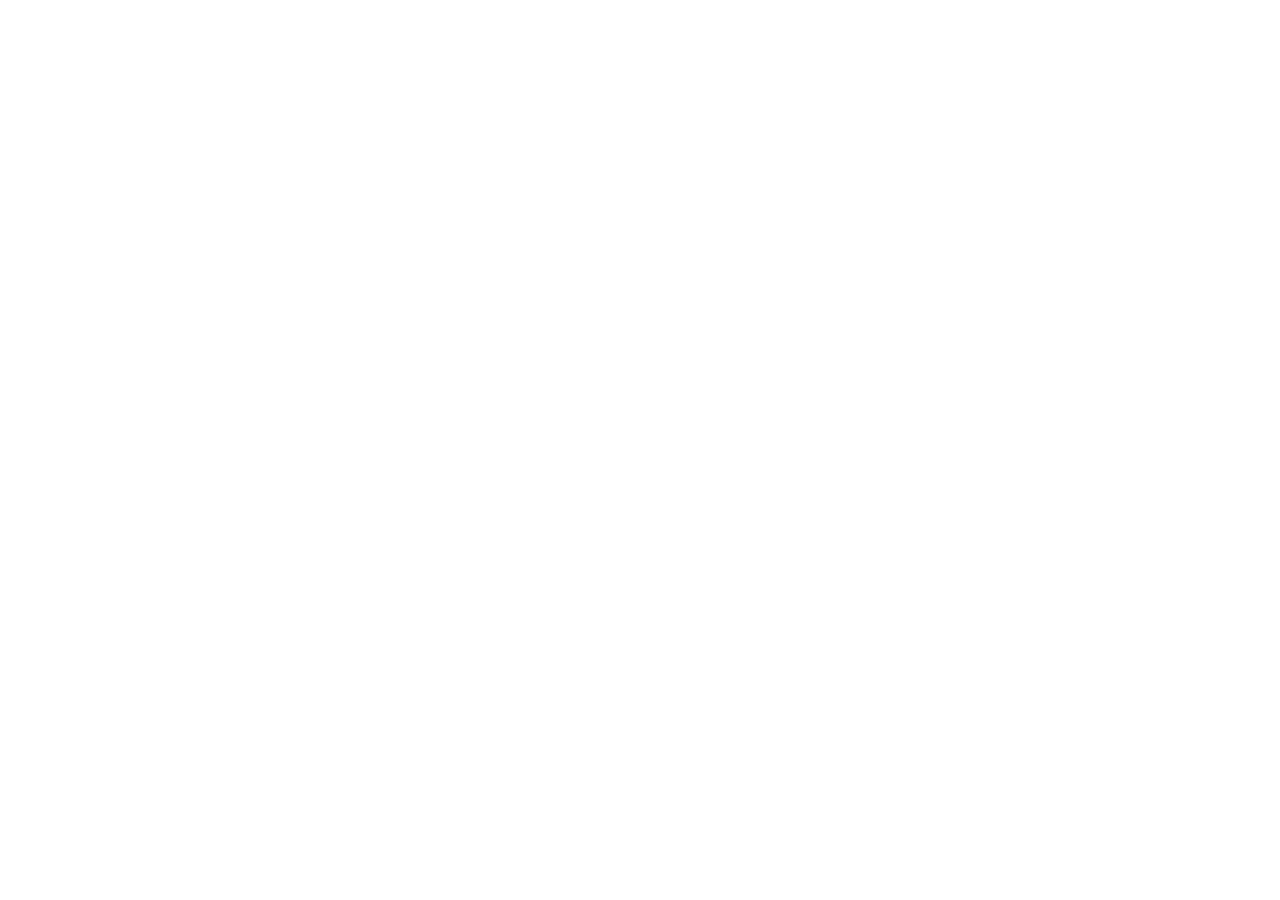
==== index.html @ 217d16e0 "cree los archivos iniciales" ====
<!DOCTYPE html>
<html lang="en">
<head>
  <meta charset="UTF-8">
  <meta name="viewport" content="width=device-width, initial-scale=1.0">
  <title>Index portafolio</title>
</head>
<body>
  
</body>
</html>
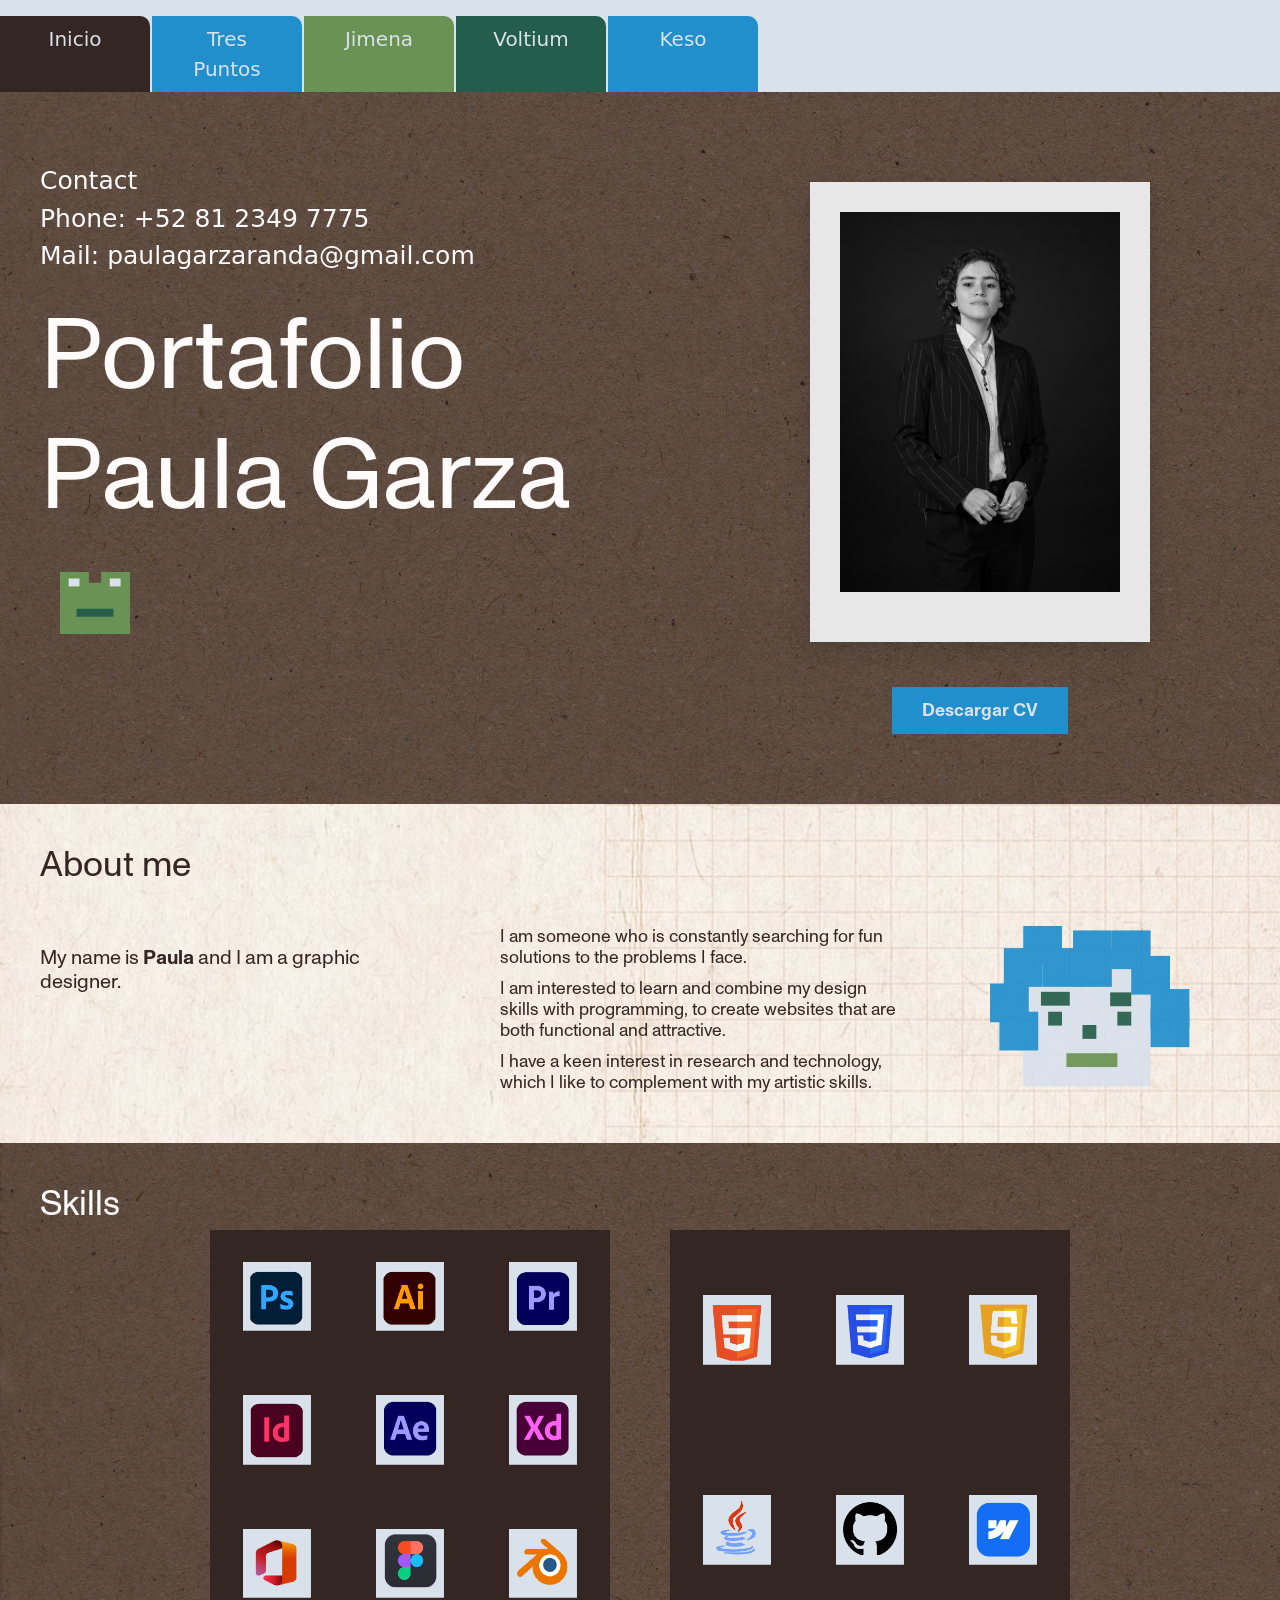
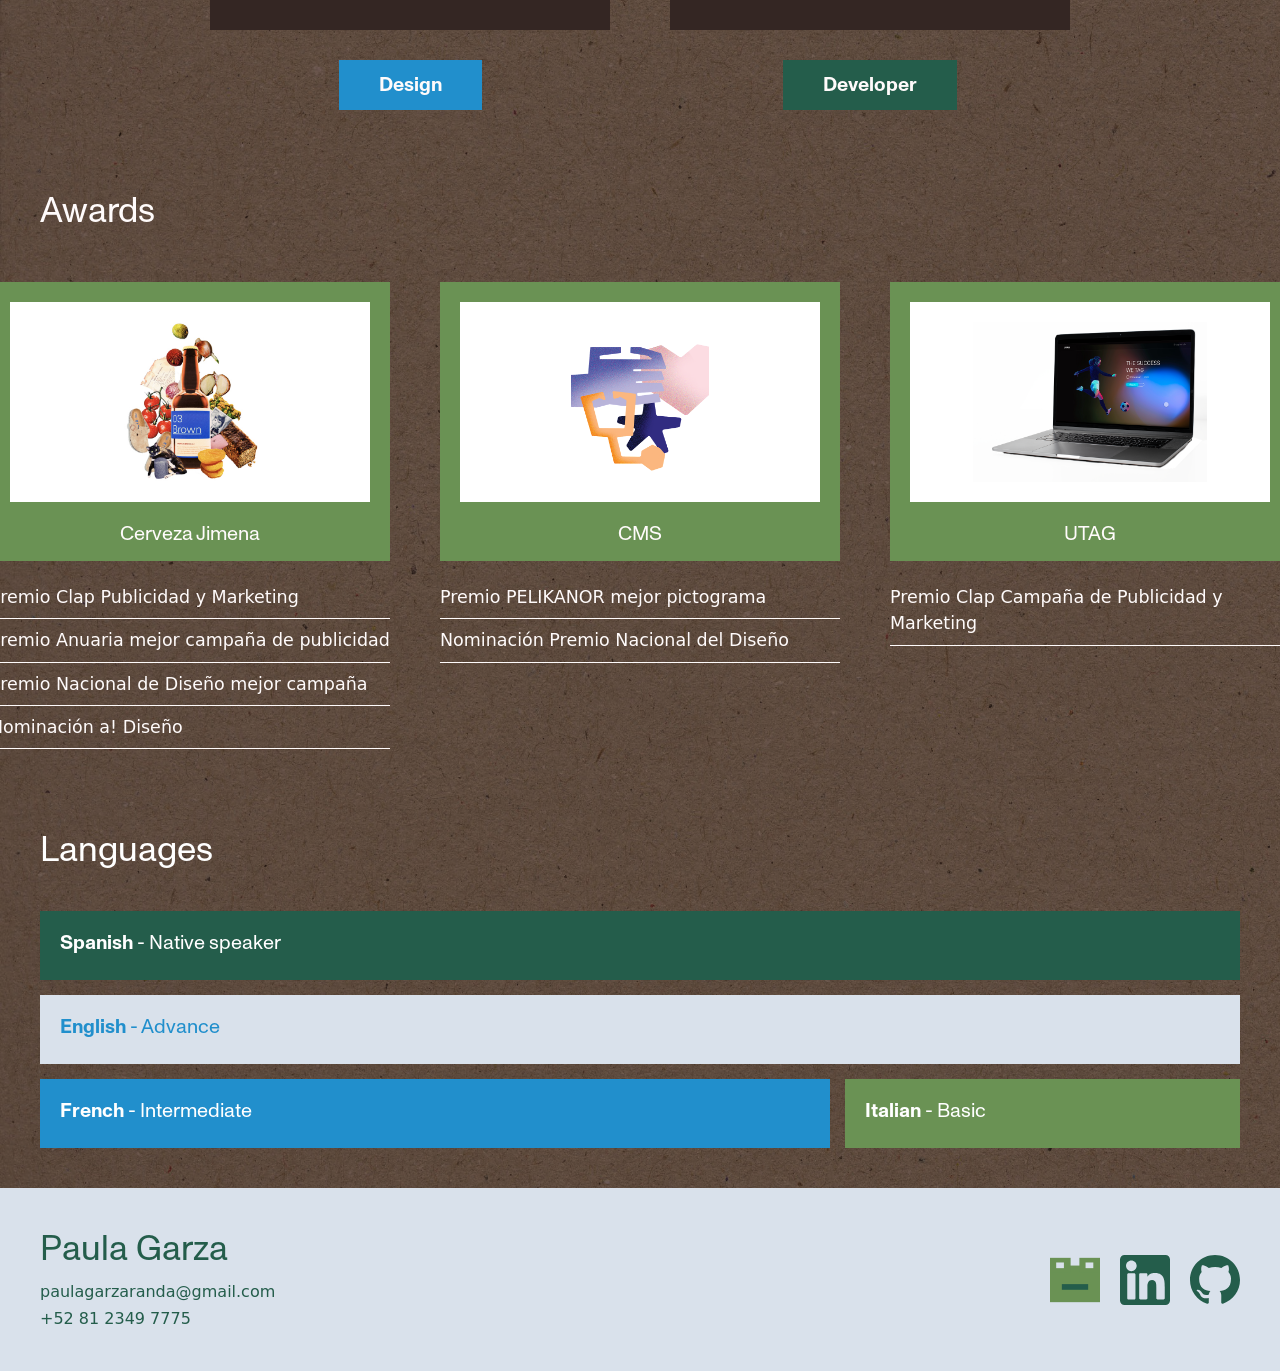
==== commit cac12b94: "hice todo el codigo" ====
--- a/index.html
+++ b/index.html
@@ -3,9 +3,184 @@
 <head>
   <meta charset="UTF-8">
   <meta name="viewport" content="width=device-width, initial-scale=1.0">
+  <link rel="stylesheet" href="style.css">
+  <link href="https://cdn.jsdelivr.net/npm/bootstrap@5.3.8/dist/css/bootstrap.min.css" rel="stylesheet" integrity="sha384-sRIl4kxILFvY47J16cr9ZwB07vP4J8+LH7qKQnuqkuIAvNWLzeN8tE5YBujZqJLB" crossorigin="anonymous">
+  <link rel="icon" type="image/png" href="./assets/img/frog pixel.svg">
   <title>Index portafolio</title>
 </head>
-<body>
-  
+<body id="index">
+<nav class="browser-tabs">
+  <a href="./index.html" class="active">Inicio</a>
+  <a href="./trespuntos.html">Tres Puntos</a>
+  <a href="./jimena.html">Jimena</a>
+  <a href="./voltium.html">Voltium</a>
+  <a href="./keso.html">Keso</a>
+</nav>
+
+<div class="arriba my-5">
+  <div class="columnaIzquierda">
+  <ul class="contacto">
+    <li>Contact</li>
+    <li>Phone: +52 81 2349 7775</li>
+    <li>Mail: paulagarzaranda@gmail.com</li>
+  </ul>
+  <h1 class="portafolioTitulo">
+    <span class="linea1">Portafolio</span>
+    <span class="linea2">
+    Paula Garza
+    <img src="./assets/img/frog pixel.svg" alt="a very nice frog" class="ranaPortafolio">
+    </span>
+  </h1>
+   </div>
+  <div class="fotoGrupo">
+  <div class="imagenContacto">
+    <img src="./assets/img/Paula Garza Aranda-BN.jpg" alt="Paula Garza BN" class="fotoPerfil">
+  </div>
+  <a href="./assets/cv/Paula-Garza-CV.pdf" download class="btnCV">Descargar CV</a>
+</div>
+</div>
+
+<div class="aboutSeccion">
+  <h3 class="h3Titulo">About me</h3>
+
+  <div class="aboutMe">
+    <div class="aboutTitulo"> 
+      <h4 class="h4Titulo">My name is <strong>Paula</strong> and I am a graphic designer.</h4>
+    </div>
+    <div class="aboutTexto">
+      <p class="fs-3 parrafoAbout">I am someone who is constantly searching for fun solutions to the problems I face.</p>
+      <p class="fs-3 parrafoAbout">I am interested to learn and combine my design skills with programming, to create websites that are both functional and attractive.</p> 
+      <p class="fs-3 parrafoAbout">I have a keen interest in research and technology, which I like to complement with my artistic skills.</p>
+    </div>
+    <img src="./assets/img/cara azul.svg" alt="a nice face" class="caraPixeleada">
+  </div>
+</div>
+
+<div class="skills">
+  <h3 class="h3Titulo">Skills</h3>
+  <div class="skillsFlex">
+
+    <div class="skillsGrupo">
+      <div class="skillsContainer">
+        <img src="./assets/img/photoshop-icon.png" alt="photoshop icon">
+        <img src="./assets/img/illustrator-icon.png" alt="illustrator icon">
+        <img src="./assets/img/premier-icon.png" alt="premier icon">
+        <img src="./assets/img/Indesign-icon.png" alt="indesign icon">
+        <img src="./assets/img/after-icon.png" alt="after icon">
+        <img src="./assets/img/xd-icon.png" alt="xd icon">
+        <img src="./assets/img/office-icon.png" alt="office icon">
+        <img src="./assets/img/figma-icon.png" alt="figma icon">
+        <img src="./assets/img/blender-icon.png" alt="blender icon">
+      </div>
+      <button class="btnDesign">Design</button>
+    </div>
+
+    <div class="skillsGrupo">
+      <div class="skillsContainer skillsDev">
+        <img src="./assets/img/html-icon.png" alt="html icon">
+        <img src="./assets/img/css-icon.png" alt="css icon">
+        <img src="./assets/img/js-icon.png" alt="js icon">
+        <img src="./assets/img/java-icon.png" alt="java icon">
+        <img src="./assets/img/github-icon.png" alt="github icon">
+        <img src="./assets/img/webflow-icon.png" alt="webflow icon">
+      </div>
+      <button class="btnDev">Developer</button>
+    </div>
+  </div>
+</div>
+
+<div class="premios">
+  <h3 class="h3Titulo">Awards</h3>
+  <div class="premiosFlex">
+
+    <div class="premioJimena">
+      <a href="./jimena.html" target="_blank" class="premioJimena premioLink">
+      <div class="imgPremio">
+        <div class="fondoBlanco">
+          <img src="./assets/img/cerveza jimena-premio.png" alt="jimena premio">
+        </div>
+      </div>
+      <h4 class="h4Titulo h4Premio">Cerveza Jimena</h4>
+    </a>
+      <div class="bloqueLista">
+        <ul class="listaPremio">
+          <li class="fs-3">Premio Clap Publicidad y Marketing</li>
+          <li class="fs-3">Premio Anuaria mejor campaña de publicidad</li>
+          <li class="fs-3">Premio Nacional de Diseño mejor campaña</li>
+          <li class="fs-3">Nominación a! Diseño</li>
+        </ul>
+      
+      </div>
+    </div>
+
+    <div class="premioCms">
+      <div class="imgPremio">
+        <div class="fondoBlanco">
+          <img src="./assets/img/cms-premio.png" alt="CMS premio">
+        </div>  
+      </div>
+      <h4 class="h4Titulo h4Premio">CMS</h4>
+       <div class="bloqueLista">
+        <ul class="listaPremio">
+          <li class="fs-3">Premio PELIKANOR mejor pictograma</li>
+          <li class="fs-3">Nominación Premio Nacional del Diseño</li>
+        </ul>
+      </div>
+    </div>
+
+    <div class="premioUtag">
+      <div class="imgPremio">
+        <div class="fondoBlanco">
+          <img src="./assets/img/utag-premio.png" alt="utag premio">
+        </div>
+      </div>
+       <h4 class="h4Titulo h4Premio">UTAG</h4>
+       <div class="bloqueLista">
+        <ul class="listaPremio">
+          <li class="fs-3">Premio Clap Campaña de Publicidad y Marketing</li>
+        </ul>
+      </div>
+    </div>
+
+  </div>
+</div>
+
+<div class="languages">
+  <h3 class="h3Titulo">Languages</h3>
+
+  <div class="languagesGrid">
+     <div class="containerLang containerS"> 
+      <h4 class="h4Titulo"><strong>Spanish</strong> - Native speaker</h4>
+    </div>
+    <div class="containerLang containerE"> 
+      <h4 class="h4Titulo"><strong>English</strong> - Advance</h4>
+    </div>
+    <div class="containerLang containerF"> 
+      <h4 class="h4Titulo"><strong>French</strong> - Intermediate</h4>
+    </div>
+    <div class="containerLang containerI"> 
+      <h4 class="h4Titulo"><strong>Italian</strong> - Basic</h4>
+    </div>
+  </div>
+</div>
+
+<footer class="footer">
+  <div class="footerIzq">
+    <h4 class="h3Titulo footerNombre">Paula Garza</h4>
+    <div class="footerLinks">
+      <a href="mailto:paulagarzaranda@gmail.com">paulagarzaranda@gmail.com</a>
+      <a href="tel:+528123497775">+52 81 2349 7775</a>
+    </div>
+  </div>
+
+  <div class="footerIconos">
+    <a href="./index.html" target="_blank"><img src="./assets/img/frog pixel.svg" alt="rana icon"></a>
+    <a href="https://www.linkedin.com/in/paula-garza-aranda/" target="_blank"><img src="./assets/img/linkedin-logo.svg" alt="linkedin icon"></a>
+    <a href="https://github.com/polabug" target="_blank"><img src="./assets/img/github-logoverde.svg" alt="github icon"></a>
+  </div>
+</footer>
+
+  <script src="https://cdn.jsdelivr.net/npm/bootstrap@5.3.8/dist/js/bootstrap.bundle.min.js" integrity="sha384-FKyoEForCGlyvwx9Hj09JcYn3nv7wiPVlz7YYwJrWVcXK/BmnVDxM+D2scQbITxI" crossorigin="anonymous"></script>
+  <script src="./script.js"></script>
 </body>
 </html>
--- a/style.css
+++ b/style.css
@@ -0,0 +1,990 @@
+*{
+  box-sizing: border-box;
+  margin: 0;
+  padding: 0;
+}
+html {
+  font-size: 62.5%;
+}
+
+h1, h2, h3, h4, h5, p{
+  font-family: "ABC monument";
+  line-height: 120%;
+  font-weight: 400;
+}
+
+
+
+/* ==================================================
+   VARIABLES DEL PROYECTO
+================================================== */
+
+:root {
+    --color-brown: #342623;
+    --color-ivory: #D9E1EB;
+    --color-blue: #218FCC;
+    --color-green: #6A9254;
+    --color-darkgreen: #245D4B;
+}
+
+/* ==================================================
+   TIPOGRAFIAS
+================================================== */
+
+@font-face {
+  font-family: "ABC monument";
+  src: url("./assets/fonts/ABCMonumentGrotesk-Regular.otf") format('opentype');
+  font-weight: 400;
+}
+@font-face {
+  font-family: "ABC monument";
+  src: url("./assets/fonts/ABCMonumentGrotesk-Bold.otf") format('opentype');
+  font-weight: 700;
+}
+
+/* ==================================================
+   Nav bar
+================================================== */
+
+.browser-tabs {
+  display: flex;
+  gap: 2px;
+  background-color: #D9E1EB;
+  padding: 16px 24px 0 0px;
+
+}
+
+.browser-tabs a {
+  position: relative;
+  background: var(--tab-bg-inactive);
+  color: var(--color-ivory);
+  width: 15rem;
+  text-decoration: none;
+  border-bottom: none;
+  border-radius: 0px 10px 0 0;
+  padding: 8px 22px;
+  font-size: 2rem;
+  font-weight: 400;
+  transition: background 0.15s ease;
+  text-align: center;
+}
+
+.browser-tabs a:nth-child(1) {
+  background: #342623; /* Inicio */
+}
+
+.browser-tabs a:nth-child(2) {
+  background: #218FCC; /* Tres Puntos */
+}
+
+.browser-tabs a:nth-child(3) {
+  background: #6A9254; /* Jimena */
+}
+
+.browser-tabs a:nth-child(4) {
+  background: #245D4B; /* Voltium */
+}
+
+.browser-tabs a:nth-child(5) {
+  background: #218FCC; /* Keso */
+}
+
+.browser-tabs a:hover {
+  opacity: 0.6;
+}
+
+.browser-tabs a:hover {
+  background: color-mix(in srgb, #342623 90%, white);
+}
+
+.browser-tabs a.active {
+  z-index: 2;
+}
+
+/* ==================================================
+   Index
+================================================== */
+#index{
+  background-color: #342623;
+  background-image: url(./assets/img/fondo\ textura.jpg);
+  background-size: cover;
+  background-blend-mode: soft-light;
+}
+
+.arriba{
+  display: flex;
+  justify-content: space-between; 
+  align-items: flex-start;   /* antes: flex-end */
+  gap: 40px;
+  padding: 40px;
+}
+
+.columnaIzquierda{
+  display: flex;
+  flex-direction: column;
+  height: 500px; 
+
+}
+
+.contacto{
+  color: #FFFBFB;
+  font-size: 2.5rem;
+  padding-left: 0;
+  margin-left: 0;
+}
+ul, li{
+  list-style: none;
+  margin: 0;
+  padding: 0;
+}
+
+.portafolioTitulo .linea1,
+.portafolioTitulo .linea2{
+  display: block;
+}
+
+.portafolioTitulo{
+  font-size: 10rem;
+  color: #FFFBFB;
+  margin-top: auto;
+}
+
+.ranaPortafolio{
+  width: 7rem;
+  margin: 2rem;
+}
+
+
+
+.imagenContacto{
+  background: #E7E7E7;      
+  padding: 3rem 3rem 5rem 3rem;
+  box-shadow: 0 8px 24px rgba(0, 0, 0, 0.15);
+  flex-shrink: 0; 
+  margin: 9rem 9rem 3rem 9rem;
+  margin-top: 2rem;
+  transition: transform 0.2s ease-out;
+  transform-origin: top center; /* el punto fijo desde donde "cuelga" y gira, como el péndulo */
+
+}
+
+.fotoGrupo {
+  display: flex;
+  flex-direction: column;
+  align-items: center;
+}
+
+.fotoPerfil{
+  width: 280px;
+  height: 380px;
+  object-fit: cover;   
+  display: block;
+}
+
+.btnCV {
+  display: block;
+  width: fit-content;
+  margin: 1.5rem auto 0 auto; /* centrado debajo de la foto, con espacio arriba */
+  background-color: #218FCC;
+  color: #D9E1EB;
+  font-family: "ABC monument";
+  font-size: 1.8rem;
+  font-weight: 700;
+  text-decoration: none;
+  padding: 1rem 3rem;
+  border: none;
+  cursor: pointer;
+  text-align: center;
+}
+
+.btnCV:hover {
+  background: color-mix(in srgb, #218FCC 80%, white);
+}
+
+/* About me */
+
+/* Flotado suave en bucle para ambos */
+.ranaPortafolio,
+.caraPixeleada {
+  animation: flotar 3s ease-in-out infinite;
+  transition: transform 0.2s ease; /* suaviza el efecto extra del hover */
+}
+
+@keyframes flotar {
+  0%, 100% {
+    transform: translateY(0);
+  }
+  50% {
+    transform: translateY(-8px);
+  }
+}
+
+/* Reacción extra al hover */
+.ranaPortafolio:hover,
+.caraPixeleada:hover {
+  transform: translateY(-8px) scale(1.1) rotate(-5deg);
+  animation-play-state: paused; /* pausa el flotado mientras haces hover, para que no compitan */
+}
+
+.aboutSeccion {
+  background-image: url(./assets/img/hoja\ cuadriculada\ a\ la\ mitad.png);
+  background-size: cover;
+  color: #342623;
+  padding: 40px;
+}
+
+.aboutMe {
+  display: flex;
+  gap: 9rem;
+  justify-content: space-between;
+  align-items: flex-start;
+  margin-top: 4rem; /* espacio entre "About me" y la fila de abajo, como en tu diseño */
+}
+
+.h3Titulo{
+  font-size: 3.5rem;
+}
+
+.aboutTitulo .h4Titulo{
+  margin-top: 2rem;
+}
+
+.h4Titulo{
+  font-size: 2rem;
+}
+
+strong, b {
+  font-size: inherit;
+}
+
+.caraPixeleada{
+  width: 20rem;
+  margin-right: 5rem;
+}
+
+.parrafoAbout{
+  width: 400px;
+}
+
+/* skills*/
+
+.skills{
+  color: #FFFBFB;
+  padding: 40px;
+}
+
+.skillsFlex{
+  display: flex;
+  justify-content: center; 
+  gap: 6rem;  
+}
+
+.skillsContainer{
+  display: grid;
+  grid-template-columns: repeat(3, 1fr); /* 3 columnas de ancho igual */
+  grid-template-rows: repeat(3, 1fr);    /* 3 filas de alto igual */
+  gap: 2rem;                              /* espacio entre íconos */
+  aspect-ratio: 1 / 1;                    /* fuerza que el contenedor sea cuadrado */
+  width: 400px;                           /* ajusta el tamaño total del cuadrado */
+  margin: 0 auto; 
+  padding: 1rem;                        /* centra el contenedor en la página */
+  place-items: center;  
+  background-color: #342623;
+}
+
+.skillsContainer img,
+.fondoBlanco img {
+  transition: transform 0.2s ease;
+}
+
+.skillsContainer img:hover,
+.fondoBlanco img:hover {
+  transform: translateY(-6px) scale(1.08);
+}
+
+.skillsContainer img {
+  width: 60%;
+}
+
+.btnDesign {
+  background-color: #218FCC;
+  font-family: "ABC monument";
+  color: #FFFBFB;
+  font-size: 2rem;
+  padding: 1rem 4rem;
+  font-weight: 700;
+  border: none;      
+  cursor: pointer; 
+  margin-top: 2rem;
+}
+
+.btnDev{
+  background-color: #245D4B;
+  font-family: "ABC monument";
+  color: #FFFBFB;
+  font-size: 2rem;
+  padding: 1rem 4rem;
+  font-weight: 700;
+  border: none;      
+  cursor: pointer; 
+  margin-top: 2rem;
+}
+
+.btnDesign,
+.btnDev {
+  transition: opacity 0.2s ease;
+}
+
+.btnDesign:hover,
+.btnDev:hover {
+  opacity: 0.75;
+}
+
+@keyframes temblar {
+  0%   { transform: translateY(0) scale(1); }
+  15%  { transform: translateY(-14px) scale(1.05); }
+  30%  { transform: translateY(0) scale(0.95); }
+  45%  { transform: translateY(-8px) scale(1.03); }
+  60%  { transform: translateY(0) scale(0.97); }
+  75%  { transform: translateY(-4px) scale(1.01); }
+  90%  { transform: translateY(0) scale(1); }
+  100% { transform: translateY(0) scale(1); }
+}
+
+.temblar {
+  animation: temblar 0.4s ease;
+}
+
+.skillsGrupo {
+  display: flex;
+  flex-direction: column;
+  align-items: center; /* centra el botón horizontalmente bajo el cuadro */
+  gap: 1rem;            
+}
+
+.skillsDev {
+  grid-template-rows: repeat(2, 1fr); /* 2 filas para el grupo de 6 íconos */
+}
+
+/* PREMIOS */
+.premios{
+  color: #FFFBFB;
+  padding: 40px;
+}
+
+.premiosFlex{
+  margin-top: 5rem;
+  display: flex;
+  justify-content: center; /* centra los 3 bloques como grupo en la página */
+  gap: 5rem;
+  text-align: center;
+}
+
+.premioLink {
+  display: block;
+  text-decoration: none;
+  color: inherit; /* evita que el <a> ponga el texto azul/subrayado por defecto */
+  cursor: pointer;
+  transition: background-color 0.2s ease, transform 0.2s ease;
+}
+
+.premioLink:hover {
+  background-color: #6A9254; /* ajusta al color que quieras que tome en hover */
+  transform: translateY(-4px); /* opcional: se levanta un poco al pasar el mouse */
+}
+
+.premioLink:hover .listaPremio {
+  transform: translateY(4px); /* cancela el translateY(-4px) del padre */
+}
+
+.premioJimena,
+.premioCms,
+.premioUtag {
+  width: 400px;       /* mismo ancho fijo para los 3, ajusta a tu gusto */
+  flex-shrink: 0;      /* evita que se achiquen si no caben */
+}
+
+.imgPremio{
+  background-color: #6A9254;
+  padding: 2rem;
+  display: flex;
+  align-items: center;
+  justify-content: center;
+}
+
+.fondoBlanco{
+  width: 400px;
+  height: 200px;
+  display: flex;
+  align-items: center;
+  justify-content: center;
+  background-color: #ffffff;
+  
+}
+
+.fondoBlanco img{
+  max-width: 80%;
+  max-height: 80%;
+  object-fit: contain;
+}
+
+.h4Premio{
+  padding: 0 0 1.5rem 0;
+  background-color: #6A9254;
+}
+
+.bloqueLista{
+  margin-top: 1.5rem;
+}
+
+
+.listaPremio {
+  list-style: none;
+  margin: 1rem 0 0 0;
+  padding: 0;
+  text-align: left;
+  transition: none;
+}
+
+.listaPremio li {
+  padding: 0.8rem 0;
+  border-bottom: 1px solid currentColor;
+  word-wrap: break-word;
+}
+
+
+/* Languages */
+
+.languages{
+  padding: 40px;
+  color: white;
+}
+
+.containerLang{
+  padding: 2rem;
+  position: relative;
+  overflow: hidden;
+  cursor: pointer;
+  transition: opacity 0.2s ease;
+}
+
+.containerLang:hover {
+  opacity: 0.75;
+}
+
+.containerLang::after {
+  position: absolute;
+  top: 50%;
+  right: 2rem;
+  transform: translateY(-50%) scale(0.5);
+  font-size: 3rem;
+  opacity: 0;
+  transition: opacity 0.25s ease, transform 0.25s ease;
+  pointer-events: none; /* evita que el emoji interfiera con clics */
+}
+
+.containerLang:hover::after {
+  opacity: 1;
+  transform: translateY(-50%) scale(1);
+}
+
+.containerS::after {
+  content: "🇲🇽"; /* Spanish -> México */
+}
+
+.containerE::after {
+  content: "🇺🇸"; /* English -> EUA */
+}
+
+.containerF::after {
+  content: "🇫🇷"; /* French -> Francia */
+}
+
+.containerI::after {
+  content: "🇮🇹"; /* Italian -> Italia */
+}
+
+.containerS{
+  background-color: #245D4B;
+}
+.containerE{
+  background-color: #D9E1EB;
+  color: #218FCC;
+}
+.containerF{
+  background-color: #218FCC;
+}
+.containerI{
+  background-color: #6A9254;
+}
+
+.confetti-bandera {
+  position: fixed;
+  top: -50px;
+  z-index: 9999;
+  pointer-events: none; /* para que no bloqueen clics mientras caen */
+  animation-name: caerConfetti;
+  animation-timing-function: ease-in;
+  animation-fill-mode: forwards;
+}
+
+@keyframes caerConfetti {
+  0% {
+    transform: translateY(0) rotate(0deg);
+    opacity: 1;
+  }
+  100% {
+    transform: translateY(110vh) rotate(360deg);
+    opacity: 0.8;
+  }
+}
+
+
+.languagesGrid {
+  margin-top: 4rem;
+  display: grid;
+  grid-template-columns: 2fr 1fr; /* 2/3 y 1/3 del ancho total */
+  gap: 1.5rem;
+}
+
+.containerS,
+.containerE {
+  grid-column: 1 / -1; /* ocupa desde la primera hasta la última columna = fila completa */
+}
+
+.containerF {
+  grid-column: 1; /* usa la columna de 2fr = 2/3 */
+}
+
+.containerI {
+  grid-column: 2; 
+}
+
+/* ==================================================
+   Footer
+================================================== */
+
+.footer {
+  background-color: #D9E1EB;
+  color: #245D4B;
+  padding: 40px;
+  display: flex;
+  justify-content: space-between;
+  align-items: center;
+}
+
+.footerIzq {
+  display: flex;
+  flex-direction: column;
+  gap: 0.5rem;
+}
+
+.footerNombre {
+  margin-bottom: 0.5rem;
+}
+
+.footerLinks {
+  display: flex;
+  flex-direction: column;
+  gap: 0.3rem;
+}
+
+.footerLinks a {
+  color: #245D4B;
+  text-decoration: none;
+  font-size: 1.6rem;
+}
+
+.footerLinks a:hover {
+  text-decoration: underline;
+}
+
+.footerIconos {
+  display: flex;
+  gap: 2rem;
+  align-items: center;
+}
+
+.footerIconos img {
+  width: 5rem;
+  height: 5rem;
+}
+
+/* Media queries */
+@media (max-width: 768px) {
+
+  /* Nav bar: de fila horizontal a columna, o que se pueda scrollear */
+  .browser-tabs {
+    overflow-x: auto; /* permite scroll horizontal si no caben */
+  }
+  .browser-tabs a {
+    width: auto; /* en vez de 15rem fijo */
+    padding: 8px 14px;
+  }
+
+  /* Hero: de lado a lado, a apilado */
+  .arriba {
+    flex-direction: column;
+    align-items: center;
+  }
+  .portafolioTitulo {
+    font-size: 5rem; /* baja de 10rem */
+    text-align: center;
+  }
+  .columnaIzquierda {
+    height: auto; /* quita el alto fijo */
+    align-items: center;
+    text-align: center;
+  }
+
+  /* About: de lado a lado, a apilado */
+  .aboutMe {
+    flex-direction: column;
+    gap: 3rem;
+  }
+  .parrafoAbout {
+    width: 100%; /* en vez de 400px fijo */
+  }
+
+  /* Skills: los dos grupos apilados en vez de lado a lado */
+  .skillsFlex {
+    flex-direction: column;
+    align-items: center;
+    gap: 3rem;
+  }
+
+  /* Premios: apilados */
+  .premiosFlex {
+    margin-top: 5rem;
+    display: flex;
+    flex-wrap: wrap;      /* <- esto es lo que falta */
+    justify-content: center;
+    gap: 5rem;
+    text-align: center;
+  }
+
+  /* Languages: una sola columna en vez de 2/3 - 1/3 */
+  .languageGrid {
+    grid-template-columns: 1fr;
+  }
+  .containerF,
+  .containerI {
+    grid-column: 1; /* ambos ocupan la única columna */
+  }
+
+  /* Footer: apilado en vez de lado a lado */
+  .footer {
+    flex-direction: column;
+    gap: 2rem;
+    text-align: center;
+  }
+  .footerIzq {
+    align-items: center;
+  }
+}
+
+/* ==================================================
+  Tres puntos
+================================================== */
+#trespuntos{
+  background-color: #218FCC;
+}
+
+.portada {
+  padding: 40px;
+  min-height: 90vh;
+  display: flex;
+  justify-content: space-between;
+  align-items: flex-start;
+  color: white;
+}
+
+.imgPortada {
+  background-image: url('./assets/img/papel con clip.png');
+  background-size: contain;
+  background-repeat: no-repeat;
+  background-position: top center;
+  width: 400px;
+  height: 450px; /* ajusta según la proporción real de tu imagen */
+  padding: 9rem 3rem 3rem 3rem; 
+}
+
+.papelTexto {
+  font-size: 1.3rem;
+  line-height: 1.5;
+  color: #342623;
+}
+
+.papelTexto p {
+  margin-bottom: 0.8rem;
+}
+
+/* imagenes de los proyetcos */
+.galeriaDestacada {
+  margin: 4rem auto;   /* antes: margin: 4rem 0; */
+  max-width: 700px;    /* mismo ancho que tu .imagenPrincipal, para que el contenedor no sea más ancho que la pantalla completa */
+  display: flex;
+  flex-direction: column;
+  align-items: center;
+}
+
+.imagenPrincipal {
+  width: 100%;
+  max-width: 700px;
+  border-radius: 6px;
+  margin-bottom: 1.5rem;
+  display: block;
+  max-height: 600px;   /* limita qué tan alta puede ser */
+  object-fit: contain;
+}
+
+.miniaturas {
+  display: flex;
+  gap: 1rem;
+}
+
+.miniaturas img {
+  width: 80px;
+  height: 80px;
+  object-fit: cover;
+  border-radius: 4px;
+  cursor: pointer;
+  opacity: 0.6;
+  transition: opacity 0.2s ease;
+}
+
+.miniaturas img.activa,
+.miniaturas img:hover {
+  opacity: 1;
+}
+
+.websGrande {
+  display: flex;
+  flex-direction: column;
+  gap: 3rem;
+  margin: 4rem 0;
+  align-items: center;
+}
+
+.webLink {
+  display: block;
+  max-width: 1200px; 
+  overflow: hidden;
+  border-radius: 6px;
+  box-shadow: 0 12px 30px rgba(0,0,0,0.15);
+}
+
+.webLink img {
+  width: 100%; /* la imagen siempre llena su contenedor */
+  display: block;
+  transition: transform 0.3s ease;
+}
+
+.webLink:hover img {
+  transform: scale(1.03);
+}
+
+.imgPortada {
+  transition: transform 0.2s ease-out;
+  transform-origin: top center;
+}
+
+
+/* ==================================================
+  Jimena
+================================================== */
+
+#jimena{
+  color: white;
+  background-color: #6A9254;
+}
+
+.videoContainer {
+  position: relative;
+  width: 100%;
+  max-width: 900px;
+  aspect-ratio: 16 / 9; /* mantiene la proporción correcta del video */
+  margin: 4rem auto;
+  border-radius: 6px;
+  overflow: hidden;
+}
+
+.videoContainer iframe {
+  width: 100%;
+  height: 100%;
+  display: block;
+}
+
+.badgePremiosContainer {
+  margin-top: 9rem;
+  position: absolute;
+  top: 2rem;
+  left: 2rem;
+  z-index: 10;
+}
+
+.badgePremios {
+  background: #D9E1EB;
+  color: #218FCC;
+  font-family: "ABC monument";
+  font-weight: 700;
+  font-size: 1.6rem;
+  padding: 1rem 1.8rem;
+  box-shadow: 0 8px 20px rgba(0,0,0,0.2);
+  display: flex;
+  align-items: center;
+  gap: 0.6rem;
+  cursor: pointer;
+  animation: popIn 0.5s ease-out;
+}
+
+@keyframes popIn {
+  0%   { transform: scale(0) rotate(-15deg); opacity: 0; }
+  70%  { transform: scale(1.1) rotate(5deg); }
+  100% { transform: scale(1) rotate(0deg); opacity: 1; }
+}
+
+/* Reutilizamos la animación de "agitar" que ya construimos antes */
+.badgePremios.agitando {
+  animation: agitar 0.5s ease;
+}
+
+@keyframes agitar {
+  0%   { transform: translate(0, 0) rotate(0deg); }
+  10%  { transform: translate(-6px, -3px) rotate(-8deg); }
+  20%  { transform: translate(6px, 3px) rotate(8deg); }
+  30%  { transform: translate(-6px, 3px) rotate(-6deg); }
+  40%  { transform: translate(6px, -3px) rotate(6deg); }
+  50%  { transform: translate(-5px, 2px) rotate(-5deg); }
+  60%  { transform: translate(5px, -2px) rotate(5deg); }
+  70%  { transform: translate(-3px, 2px) rotate(-3deg); }
+  80%  { transform: translate(3px, -2px) rotate(3deg); }
+  90%  { transform: translate(-1px, 1px) rotate(-1deg); }
+  100% { transform: translate(0, 0) rotate(0deg); }
+}
+
+.listaPremiosDesplegable {
+  max-height: 0;
+  overflow: hidden;
+  background: #D9E1EB;
+  border-radius: 12px;
+  margin-top: 0.5rem;
+  box-shadow: 0 8px 20px rgba(0,0,0,0.2);
+  transition: max-height 0.35s ease, padding 0.35s ease;
+}
+
+.listaPremiosDesplegable.abierto {
+  max-height: 300px; /* suficiente para que quepan los premios, ajusta si agregas más */
+  padding: 0.5rem 0;
+}
+
+.listaPremiosDesplegable ul {
+  list-style: none;
+  margin: 0;
+  padding: 0;
+}
+
+.listaPremiosDesplegable li {
+  color: #342623;
+  font-family: "ABC monument";
+  font-size: 1.4rem;
+  padding: 0.8rem 1.8rem;
+  border-bottom: 1px solid rgba(52, 38, 35, 0.15);
+}
+
+.listaPremiosDesplegable li:last-child {
+  border-bottom: none;
+}
+
+.dobleImagen {
+  max-width: 1000px;
+  margin: 6rem auto;
+  display: flex;
+  align-items: center;
+  justify-content: center; /* esto centra la imagen dentro del contenedor */
+}
+
+.dobleImagen img {
+  width: 80%;
+  object-fit: cover;
+  border-radius: 6px;
+  display: block; /* antes: flex — una imagen no necesita ser flex */
+  transition: transform 0.3s ease;
+}
+
+.dobleImagen img:hover {
+  transform: scale(1.03);
+}
+
+/* ==================================================
+  voltium
+================================================== */
+
+#voltium{
+  background-color: #245D4B;
+  color: white;
+}
+
+.videoContainer {
+  position: relative;
+  width: 100%;
+  max-width: 1000px;
+  aspect-ratio: 16 / 9;
+  margin: 2rem auto;
+  border-radius: 6px;
+  overflow: hidden;
+}
+
+.videoContainer iframe {
+  width: 100%;
+  height: 100%;
+  display: block;
+}
+
+.gitVoltium{
+  padding: 40px;
+}
+
+.linkGit {
+  display: block;
+  width: fit-content;
+  margin: 0 auto 2rem auto; /* centrado debajo del video, con espacio arriba */
+  background-color: #218FCC;
+  color: #D9E1EB;
+  font-family: "ABC monument";
+  font-size: 1.8rem;
+  font-weight: 700;
+  text-decoration: none;
+  padding: 1rem 3rem;
+  border: none;
+  cursor: pointer;
+  text-align: center;
+  transition: opacity 0.2s ease;
+}
+
+.linkGit:hover {
+  opacity: 0.75;
+}
+
+/* ==================================================
+ keso
+================================================== */
+
+#keso{
+  color: #ffffff;
+  background-color: #218FCC;
+}
+.imgAvance {
+  width: 100%;
+  max-width: 700px;
+  border-radius: 50px;
+  margin: 6rem auto;
+  display: block;
+  max-height: 600px;
+  object-fit: contain;
+  transition: transform 0.3s ease;
+}
+
+.imgAvance:hover {
+  transform: scale(1.03);
+}
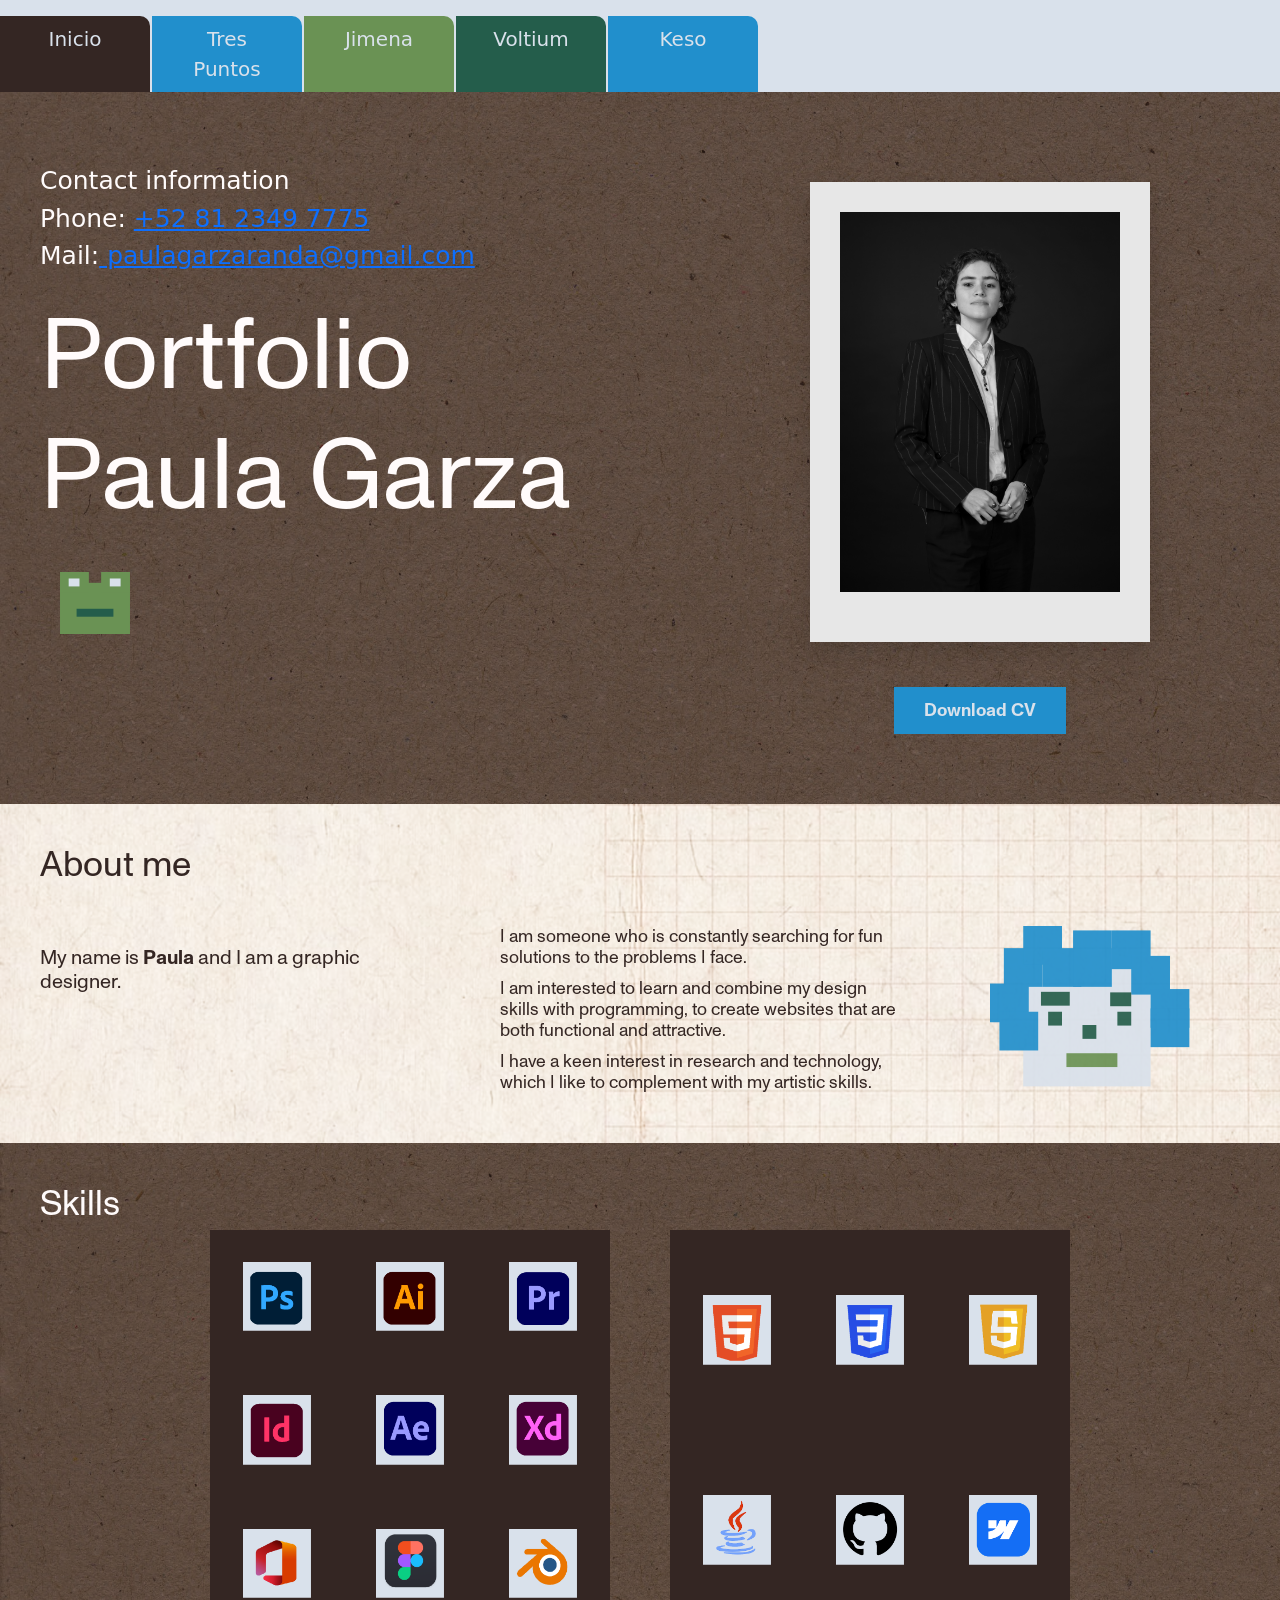
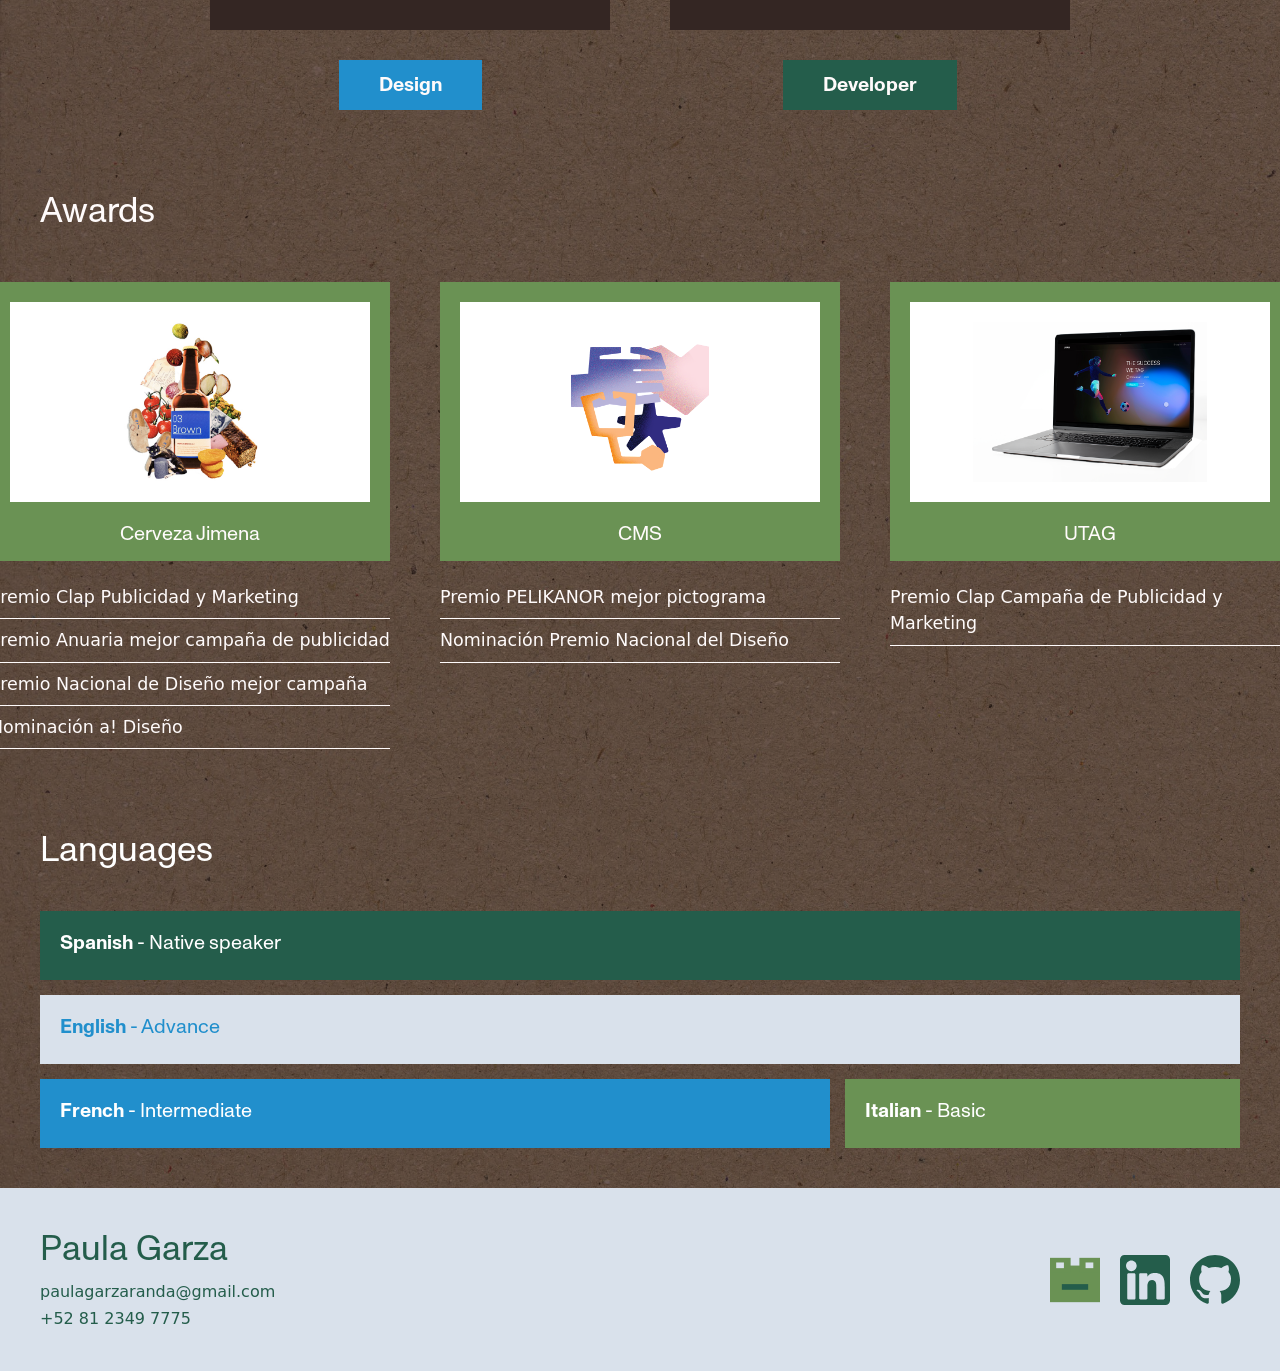
==== commit 1db2eaae: "arregle cosas que estaban en espanol" ====
--- a/index.html
+++ b/index.html
@@ -20,12 +20,12 @@
 <div class="arriba my-5">
   <div class="columnaIzquierda">
   <ul class="contacto">
-    <li>Contact</li>
-    <li>Phone: +52 81 2349 7775</li>
-    <li>Mail: paulagarzaranda@gmail.com</li>
+    <li>Contact information</li>
+    <li>Phone: <a href="tel:+528123497775">+52 81 2349 7775</a> </li>
+    <li>Mail:<a href="paulagarzaranda@gmail.com">  paulagarzaranda@gmail.com</a> </li>
   </ul>
   <h1 class="portafolioTitulo">
-    <span class="linea1">Portafolio</span>
+    <span class="linea1">Portfolio</span>
     <span class="linea2">
     Paula Garza
     <img src="./assets/img/frog pixel.svg" alt="a very nice frog" class="ranaPortafolio">
@@ -36,7 +36,7 @@
   <div class="imagenContacto">
     <img src="./assets/img/Paula Garza Aranda-BN.jpg" alt="Paula Garza BN" class="fotoPerfil">
   </div>
-  <a href="./assets/cv/Paula-Garza-CV.pdf" download class="btnCV">Descargar CV</a>
+  <a href="./assets/cv/Paula-Garza-CV.pdf" download class="btnCV">Download CV</a>
 </div>
 </div>
 
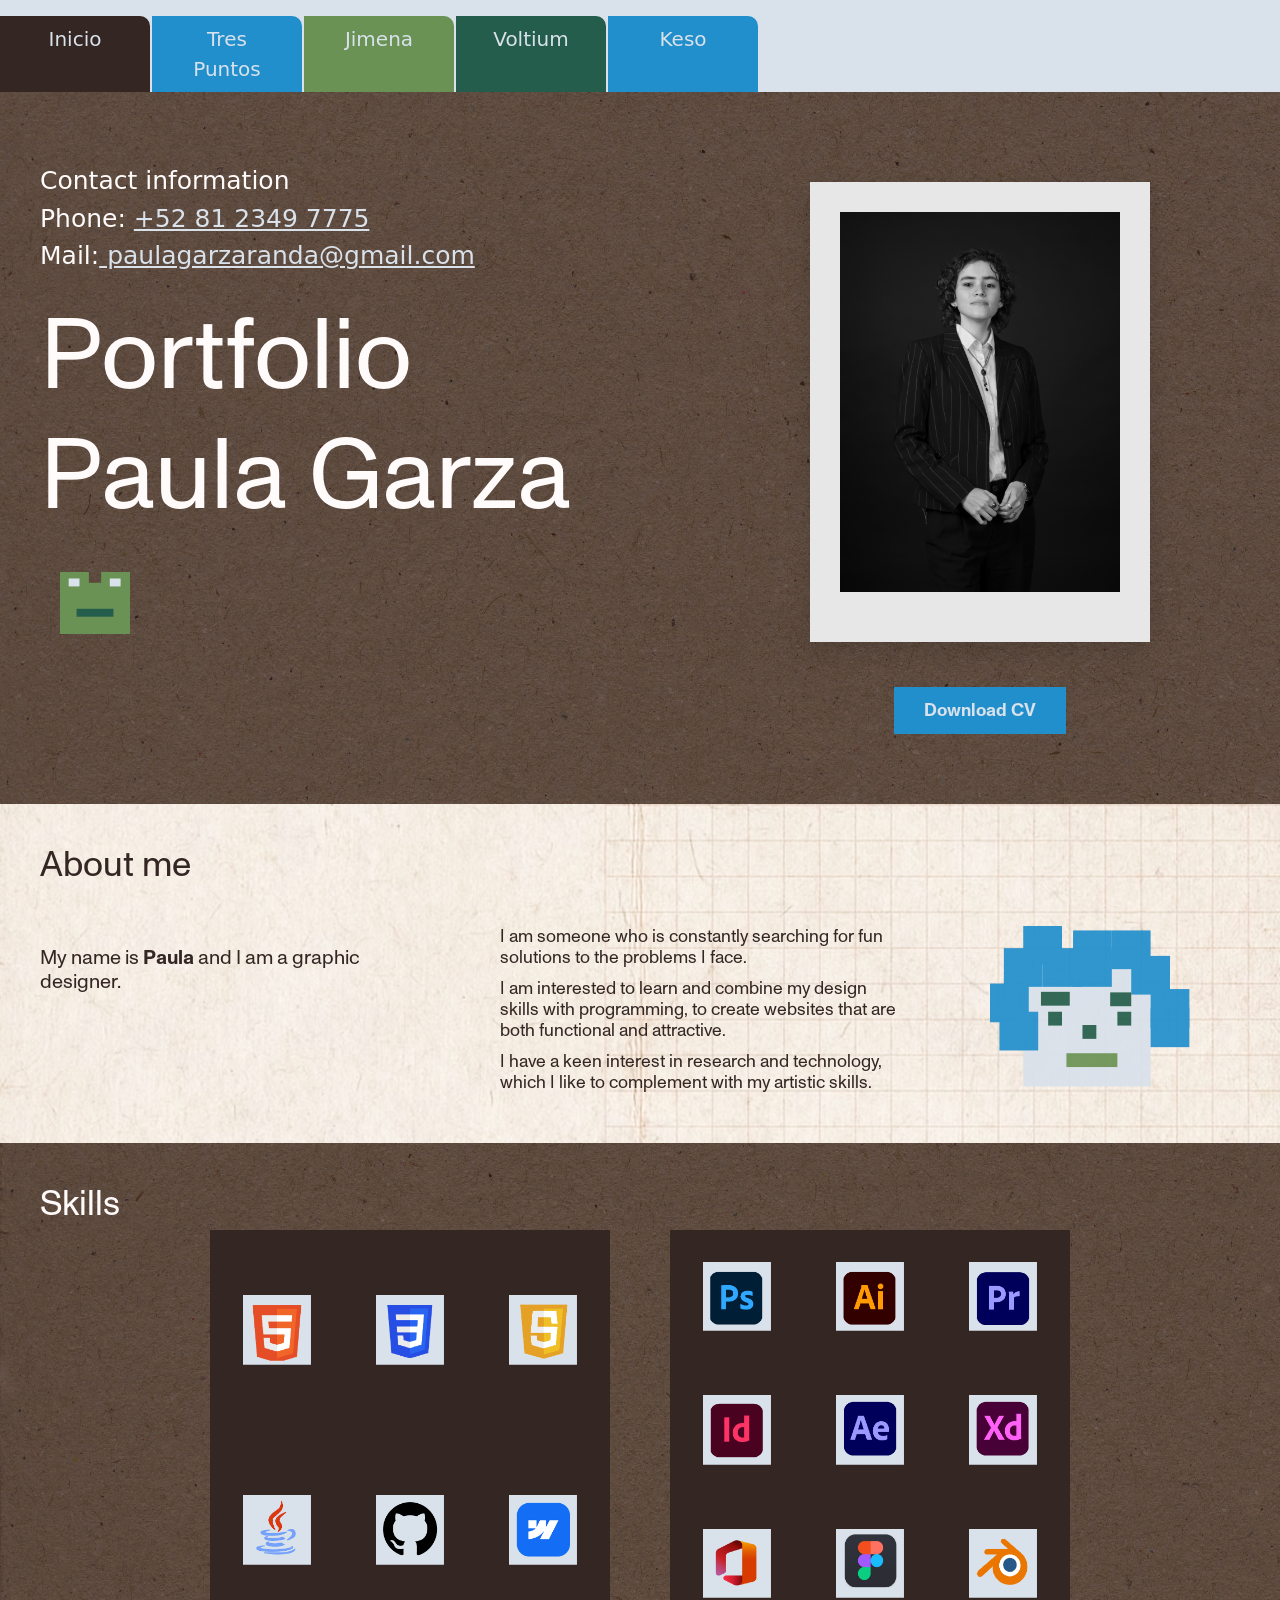
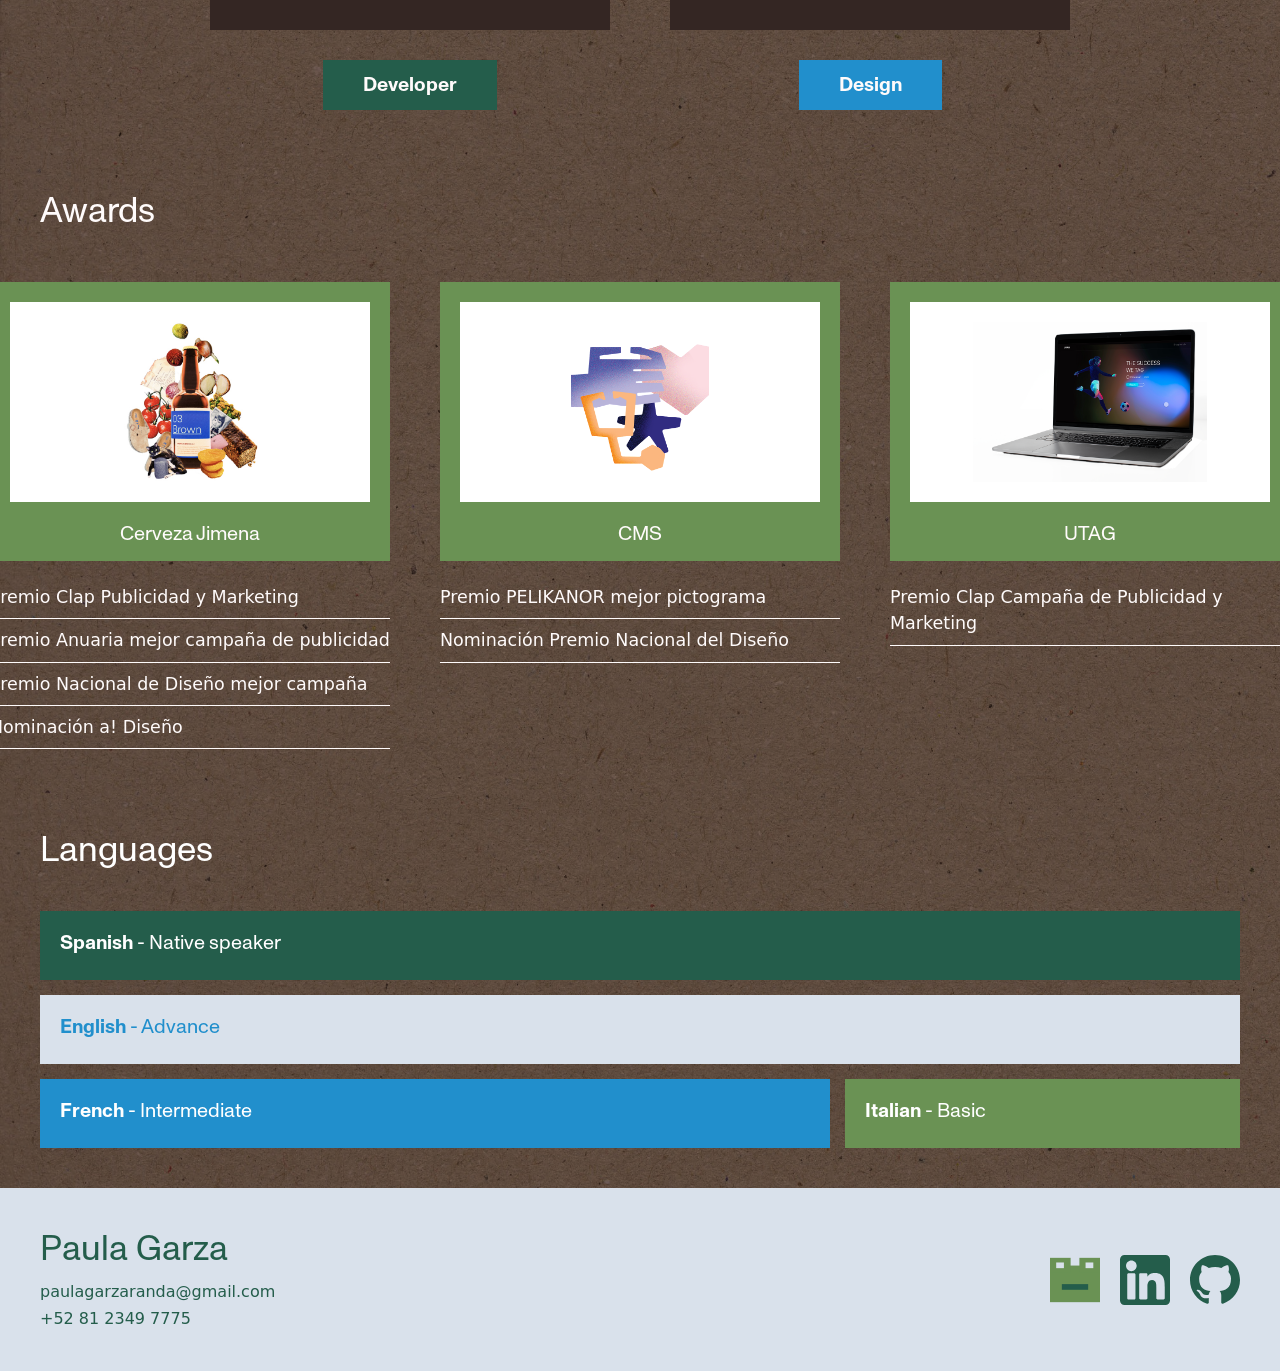
==== commit 58c96464: "errores corregidos" ====
--- a/index.html
+++ b/index.html
@@ -21,8 +21,8 @@
   <div class="columnaIzquierda">
   <ul class="contacto">
     <li>Contact information</li>
-    <li>Phone: <a href="tel:+528123497775">+52 81 2349 7775</a> </li>
-    <li>Mail:<a href="paulagarzaranda@gmail.com">  paulagarzaranda@gmail.com</a> </li>
+    <li>Phone: <a href="tel:+528123497775" class="link">+52 81 2349 7775</a> </li>
+    <li>Mail:<a href="paulagarzaranda@gmail.com" class="link">  paulagarzaranda@gmail.com</a> </li>
   </ul>
   <h1 class="portafolioTitulo">
     <span class="linea1">Portfolio</span>
@@ -36,7 +36,7 @@
   <div class="imagenContacto">
     <img src="./assets/img/Paula Garza Aranda-BN.jpg" alt="Paula Garza BN" class="fotoPerfil">
   </div>
-  <a href="./assets/cv/Paula-Garza-CV.pdf" download class="btnCV">Download CV</a>
+  <a href="./assets/Paula Garza Aranda-CV.pdf" download class="btnCV">Download CV</a>
 </div>
 </div>
 
@@ -60,7 +60,21 @@
   <h3 class="h3Titulo">Skills</h3>
   <div class="skillsFlex">
 
+
+
     <div class="skillsGrupo">
+      <div class="skillsContainer skillsDev">
+        <img src="./assets/img/html-icon.png" alt="html icon">
+        <img src="./assets/img/css-icon.png" alt="css icon">
+        <img src="./assets/img/js-icon.png" alt="js icon">
+        <img src="./assets/img/java-icon.png" alt="java icon">
+        <img src="./assets/img/github-icon.png" alt="github icon">
+        <img src="./assets/img/webflow-icon.png" alt="webflow icon">
+      </div>
+      <button class="btnDev">Developer</button>
+    </div>
+
+     <div class="skillsGrupo">
       <div class="skillsContainer">
         <img src="./assets/img/photoshop-icon.png" alt="photoshop icon">
         <img src="./assets/img/illustrator-icon.png" alt="illustrator icon">
@@ -75,17 +89,6 @@
       <button class="btnDesign">Design</button>
     </div>
 
-    <div class="skillsGrupo">
-      <div class="skillsContainer skillsDev">
-        <img src="./assets/img/html-icon.png" alt="html icon">
-        <img src="./assets/img/css-icon.png" alt="css icon">
-        <img src="./assets/img/js-icon.png" alt="js icon">
-        <img src="./assets/img/java-icon.png" alt="java icon">
-        <img src="./assets/img/github-icon.png" alt="github icon">
-        <img src="./assets/img/webflow-icon.png" alt="webflow icon">
-      </div>
-      <button class="btnDev">Developer</button>
-    </div>
   </div>
 </div>
 
@@ -174,7 +177,7 @@
   </div>
 
   <div class="footerIconos">
-    <a href="./index.html" target="_blank"><img src="./assets/img/frog pixel.svg" alt="rana icon"></a>
+    <a href="./index.html"><img src="./assets/img/frog pixel.svg" alt="rana icon"></a>
     <a href="https://www.linkedin.com/in/paula-garza-aranda/" target="_blank"><img src="./assets/img/linkedin-logo.svg" alt="linkedin icon"></a>
     <a href="https://github.com/polabug" target="_blank"><img src="./assets/img/github-logoverde.svg" alt="github icon"></a>
   </div>
--- a/style.css
+++ b/style.css
@@ -181,6 +181,10 @@
   display: block;
 }
 
+.link{
+  color: #D9E1EB ;
+}
+
 .btnCV {
   display: block;
   width: fit-content;
@@ -631,6 +635,7 @@
     font-size: 5rem; /* baja de 10rem */
     text-align: center;
   }
+
   .columnaIzquierda {
     height: auto; /* quita el alto fijo */
     align-items: center;
@@ -987,4 +992,5 @@
 
 .imgAvance:hover {
   transform: scale(1.03);
-}+}
+
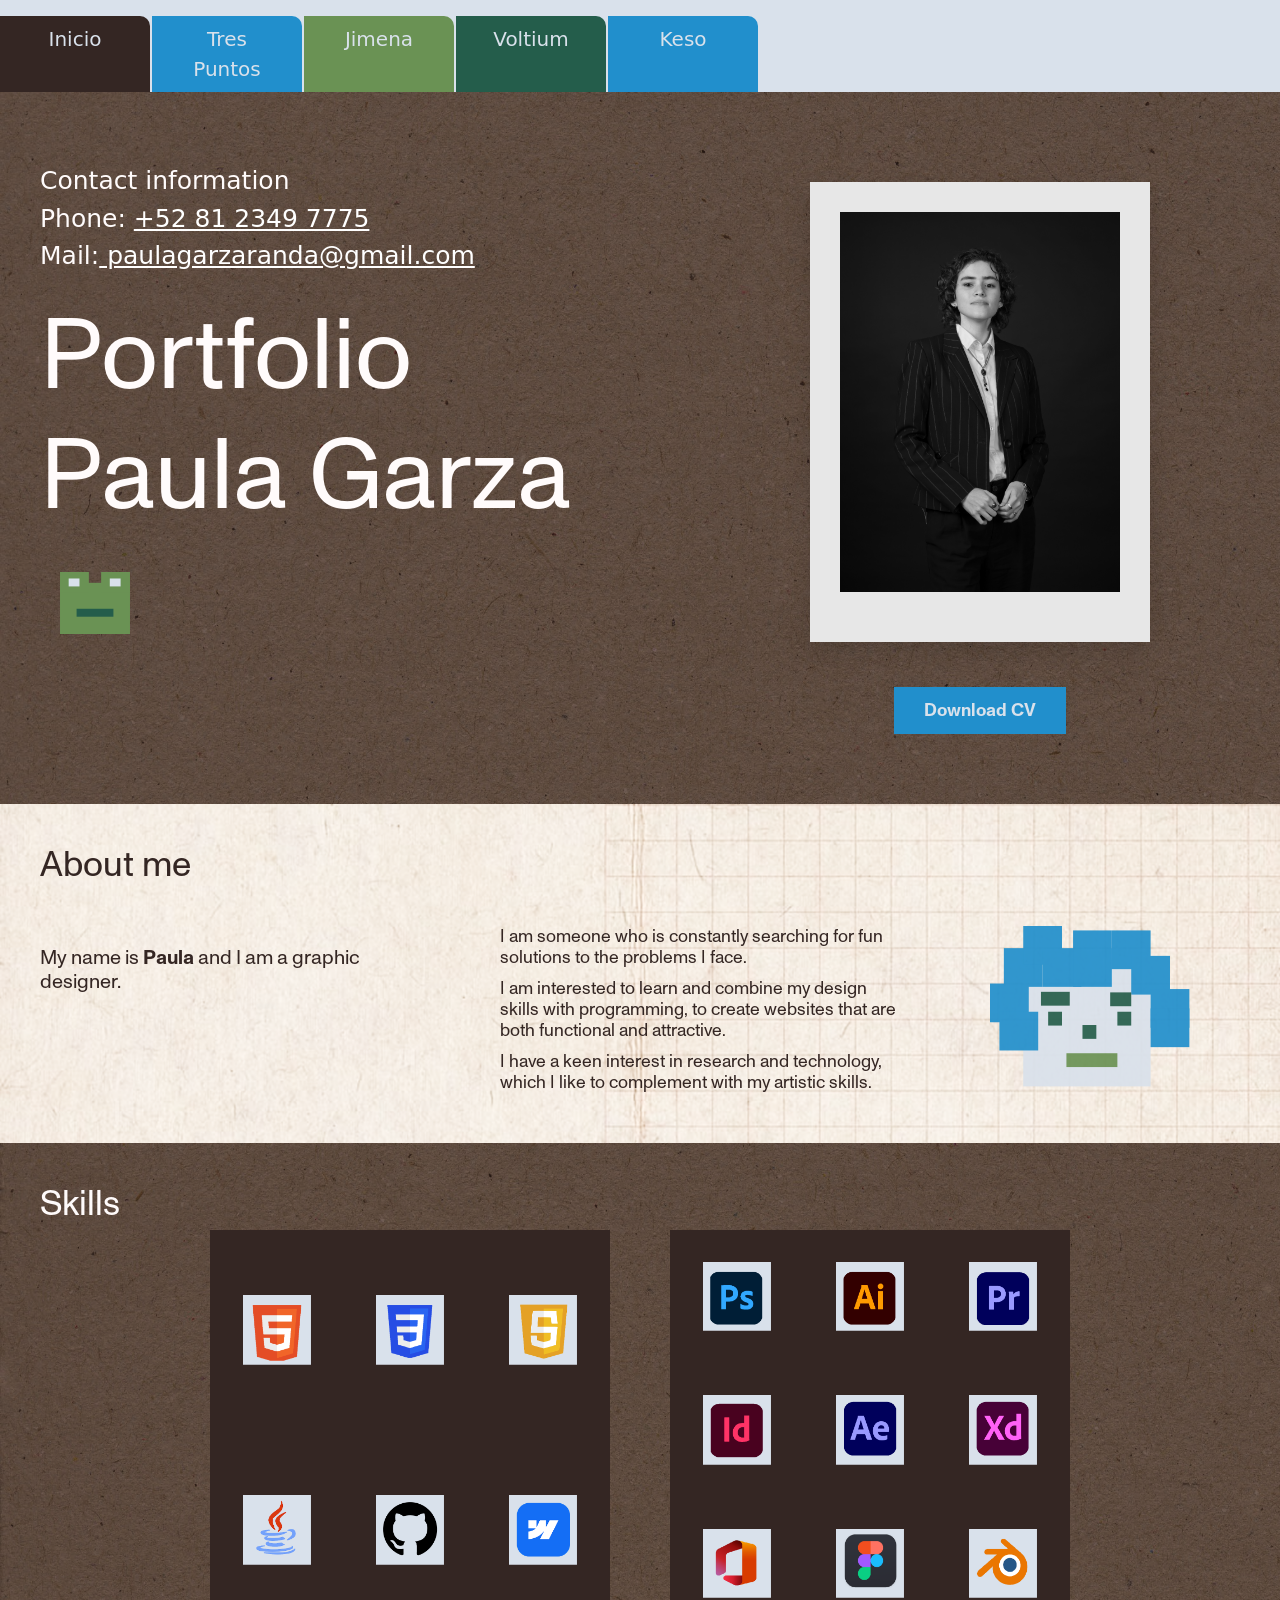
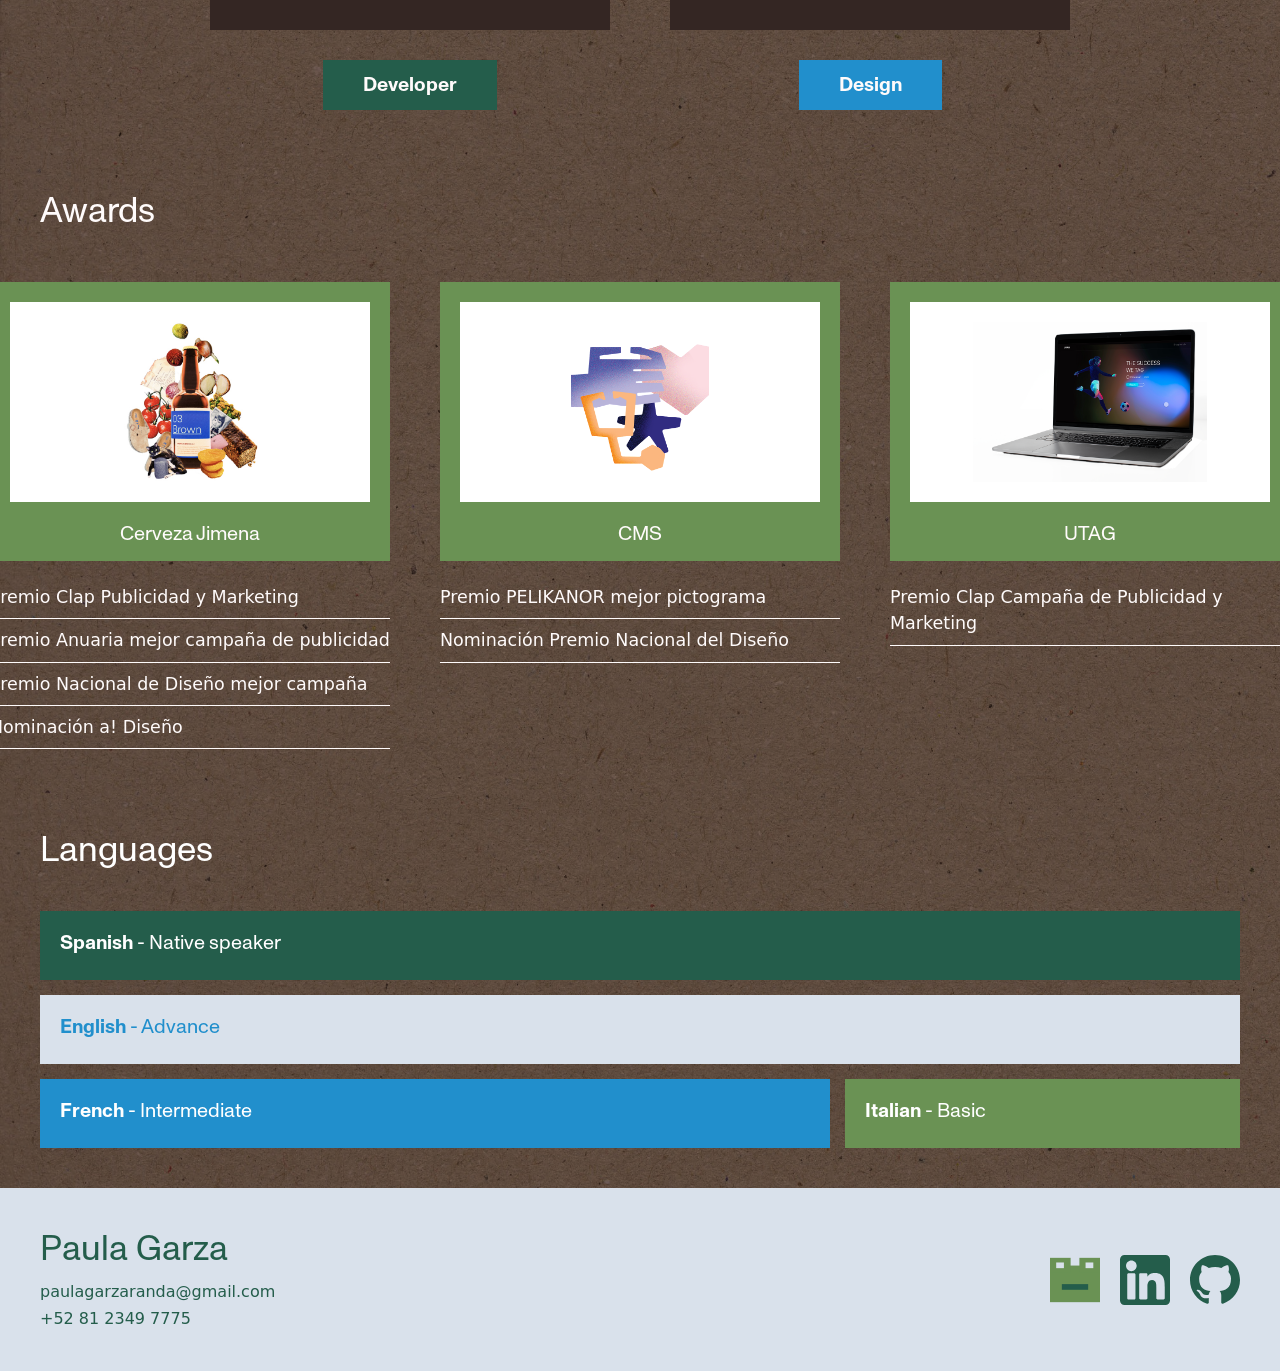
==== commit 4cb42bb1: "arregle un boton que estaba roto" ====
--- a/index.html
+++ b/index.html
@@ -75,7 +75,7 @@
     </div>
 
      <div class="skillsGrupo">
-      <div class="skillsContainer">
+      <div class="skillsContainer skillsDesign">
         <img src="./assets/img/photoshop-icon.png" alt="photoshop icon">
         <img src="./assets/img/illustrator-icon.png" alt="illustrator icon">
         <img src="./assets/img/premier-icon.png" alt="premier icon">
@@ -179,7 +179,7 @@
   <div class="footerIconos">
     <a href="./index.html"><img src="./assets/img/frog pixel.svg" alt="rana icon"></a>
     <a href="https://www.linkedin.com/in/paula-garza-aranda/" target="_blank"><img src="./assets/img/linkedin-logo.svg" alt="linkedin icon"></a>
-    <a href="https://github.com/polabug" target="_blank"><img src="./assets/img/github-logoverde.svg" alt="github icon"></a>
+    <a href="https://github.com/polabug" ><img src="./assets/img/github-logoverde.svg" alt="github icon"></a>
   </div>
 </footer>
 
--- a/style.css
+++ b/style.css
@@ -182,7 +182,7 @@
 }
 
 .link{
-  color: #D9E1EB ;
+  color: white;
 }
 
 .btnCV {
@@ -994,3 +994,26 @@
   transform: scale(1.03);
 }
 
+
+@media (max-width: 768px) {
+  .portada {
+    flex-direction: column;
+    align-items: center;
+  }
+
+  .imgPortada {
+    margin-top: 2rem;
+    width: 100%;
+    max-width: 400px;
+  }
+
+    .badgePremiosContainer {
+    position: static;
+    margin: 2.5rem auto 1.5rem auto;
+    top: auto;
+    left: auto;
+    display: flex;
+    justify-content: center;
+
+  }
+}
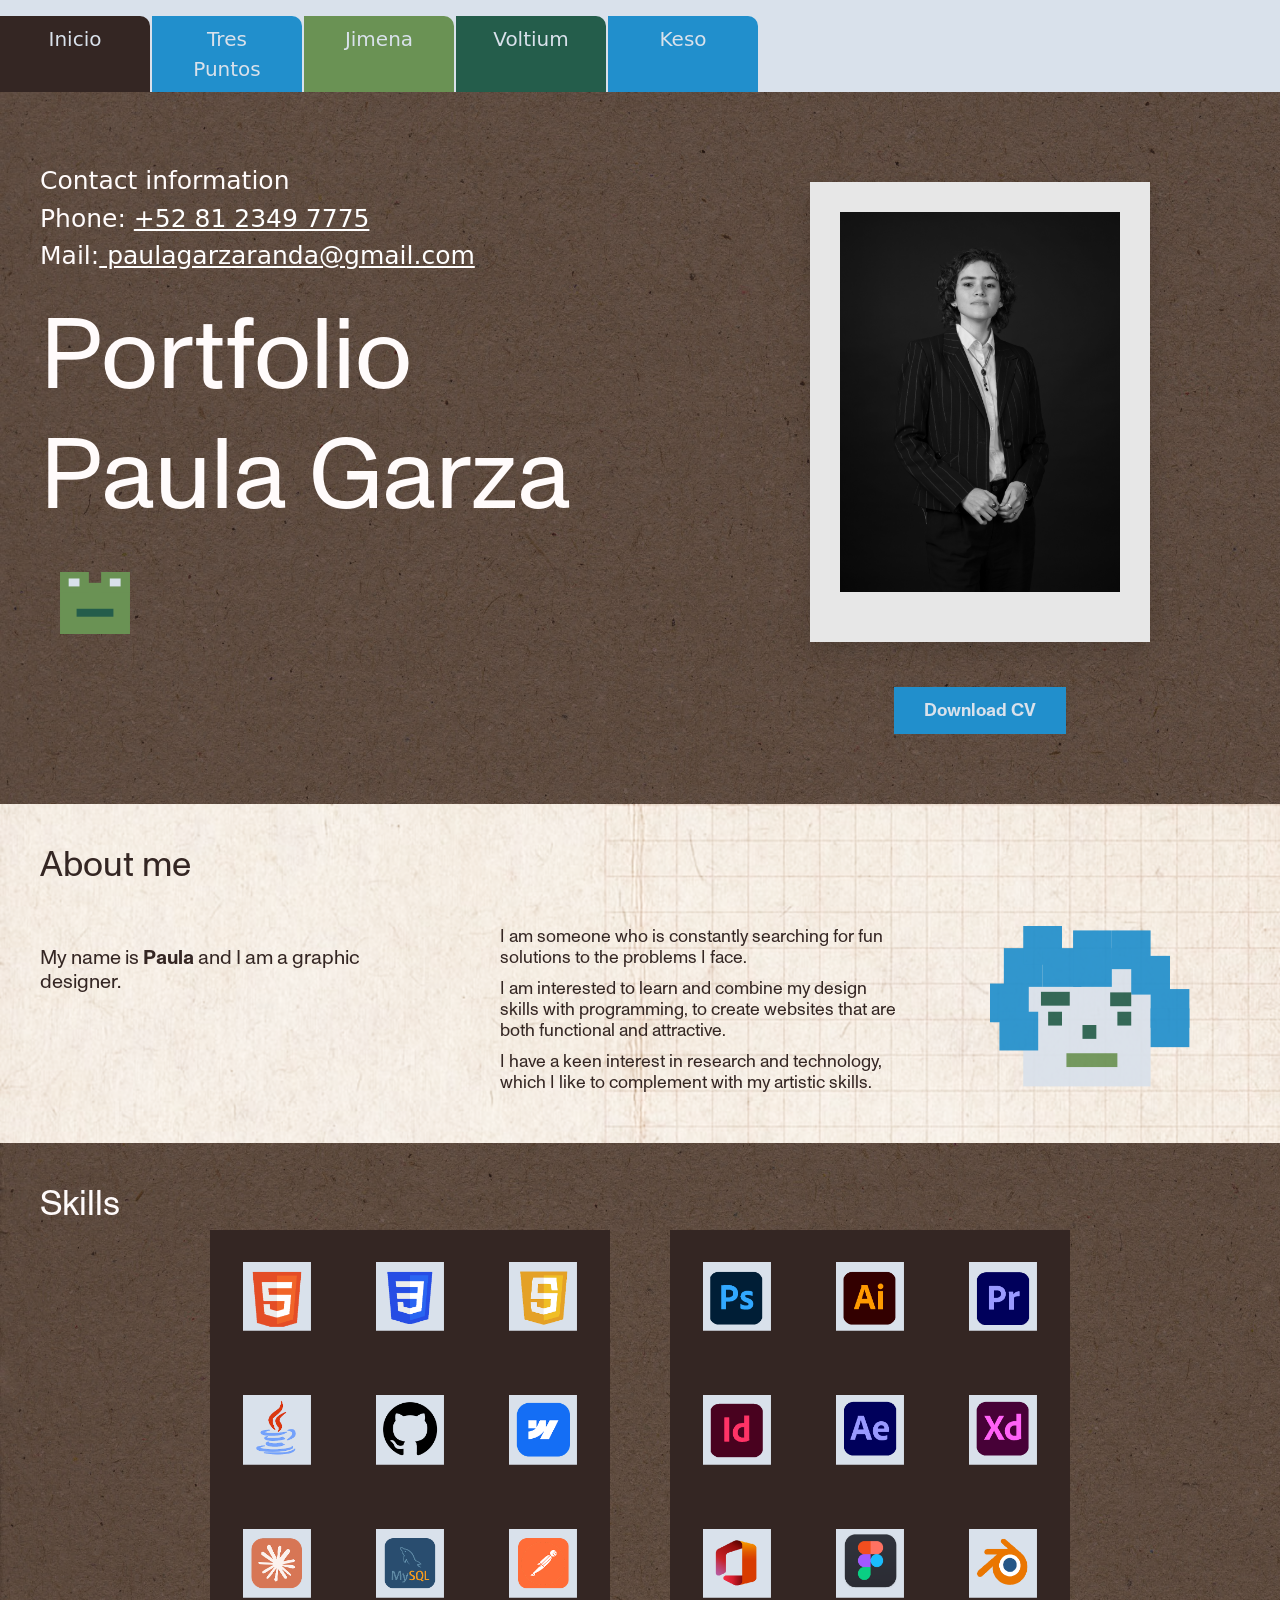
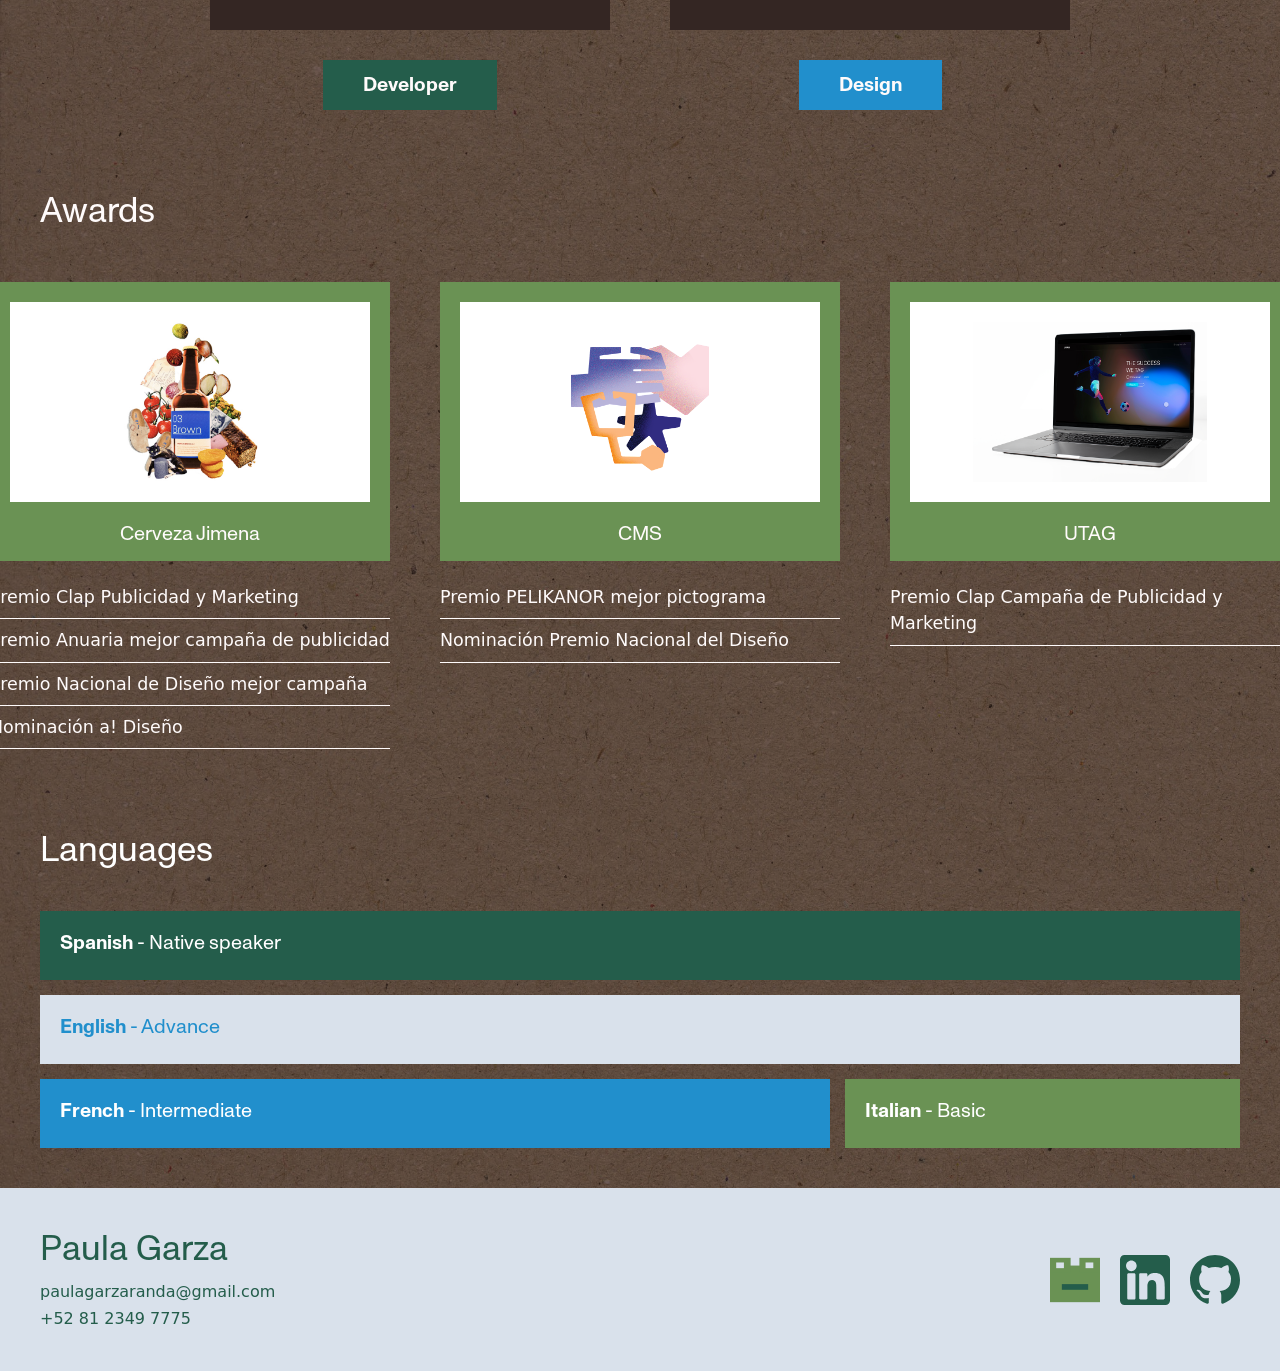
==== commit 70795512: "agregue las herramientas que use en cada proyecto" ====
--- a/index.html
+++ b/index.html
@@ -70,6 +70,9 @@
         <img src="./assets/img/java-icon.png" alt="java icon">
         <img src="./assets/img/github-icon.png" alt="github icon">
         <img src="./assets/img/webflow-icon.png" alt="webflow icon">
+        <img src="./assets/img/claude-icon.png" alt="claude icon">
+        <img src="./assets/img/mysql workbench icon.png" alt="mysql icon">
+        <img src="./assets/img/postman-icon.png" alt="postman icon">
       </div>
       <button class="btnDev">Developer</button>
     </div>
--- a/style.css
+++ b/style.css
@@ -13,6 +13,9 @@
   font-weight: 400;
 }
 
+body{
+  overflow-x: clip;
+}
 
 
 /* ==================================================
@@ -366,9 +369,6 @@
   gap: 1rem;            
 }
 
-.skillsDev {
-  grid-template-rows: repeat(2, 1fr); /* 2 filas para el grupo de 6 íconos */
-}
 
 /* PREMIOS */
 .premios{
@@ -575,12 +575,16 @@
   display: flex;
   justify-content: space-between;
   align-items: center;
+  flex-wrap: wrap;
+  gap: 2rem;
+  width: 100%;
 }
 
 .footerIzq {
   display: flex;
   flex-direction: column;
   gap: 0.5rem;
+  min-width: 0;
 }
 
 .footerNombre {
@@ -597,6 +601,7 @@
   color: #245D4B;
   text-decoration: none;
   font-size: 1.6rem;
+  overflow-wrap: anywhere;
 }
 
 .footerLinks a:hover {
@@ -704,15 +709,109 @@
   color: white;
 }
 
+
+.toolsContainer{
+  display: grid;
+  grid-template-columns: repeat(3, 1fr); /* 3 columnas de ancho igual */
+  grid-template-rows: repeat(2, 1fr);   /* 3 filas de alto igual */
+  gap: 2rem;                              /* espacio entre íconos */                  /* fuerza que el contenedor sea cuadrado */
+  width: 400px;                           /* ajusta el tamaño total del cuadrado */
+  padding: 1rem;                        /* centra el contenedor en la página */
+  place-items: center; 
+  margin-top: 10rem; 
+
+}
+
+
+.toolsContainer img {
+  width: 60%;
+}
+
+#tituloBlanco{
+  color: white;
+  text-align: center;    /* centrado respecto al cuadro de íconos */
+  margin: 2rem 0 0 0;
+  top: 2rem;
+  left: 2rem;
+  z-index: 10;
+  
+
+}
+
+.pilaPapeles {
+  position: relative;
+  width: 560px;     /* 400 de la hoja del frente + 160 que se asoman */
+  height: 800px;
+  flex-shrink: 0;
+}
+
+.imgPortada,
+.toolsTres, .toolsDos  {
+  position: absolute;
+  z-index: 1;
+  cursor: pointer;
+  filter: drop-shadow(0 6px 12px rgba(0, 0, 0, 0.25));
+  transition: translate 0.25s ease, transform 0.2s ease-out;
+}
+
+.imgPortada.al-frente,
+.toolsTres.al-frente, .toolsDos.al-frente {
+  z-index: 3;
+  cursor: default;
+}
+
 .imgPortada {
   background-image: url('./assets/img/papel con clip.png');
   background-size: contain;
   background-repeat: no-repeat;
   background-position: top center;
   width: 400px;
-  height: 450px; /* ajusta según la proporción real de tu imagen */
-  padding: 9rem 3rem 3rem 3rem; 
-}
+  height: 450px;
+  padding: 9rem 3rem 3rem 3rem;
+  top: 0;
+  left: 0;
+  transform-origin: top center;
+}
+
+.toolsTres {
+  background-image: url('./assets/img/papel\ pinza\ cafe.png');
+  background-size: contain;
+  background-repeat: no-repeat;
+  background-position: top center;
+  width: 480px;
+  height: 400px;
+  padding: 9rem 3rem 3rem 3rem;
+  margin: 0;          /* antes: 2rem */
+  top: 70px;          /* qué tan abajo asoma */
+  left: 80px;         /* qué tan a la derecha asoma */
+  transform: rotate(4deg);
+  transform-origin: top center;
+}
+
+.toolsDos {
+  background-image: url('./assets/img/xl\ pinza\ papel.png');
+  background-size: contain;
+  background-repeat: no-repeat;
+  background-position: top center;
+  width: 480px;
+  height: 1000px;
+  padding: 10rem 3rem 3rem 3rem;
+  margin: 0;          /* antes: 2rem */
+  top: 10px;          /* qué tan abajo asoma */
+  left: 80px;         /* qué tan a la derecha asoma */
+  transform: rotate(4deg);
+  transform-origin: top center;
+  aspect-ratio: 1089 / 1038;    /* cámbialo por el ancho/alto reales de tu imagen */
+  background-size: 100% 50%;
+ 
+}
+
+
+
+
+
+
+
 
 .papelTexto {
   font-size: 1.3rem;
@@ -745,7 +844,10 @@
 
 .miniaturas {
   display: flex;
+  flex-wrap: wrap;
+  justify-content: center;
   gap: 1rem;
+  max-width: 100%;
 }
 
 .miniaturas img {
@@ -772,15 +874,17 @@
 }
 
 .webLink {
+  position: relative; /* ancla el overlay a este bloque */
   display: block;
-  max-width: 1200px; 
+  max-width: 1200px;
   overflow: hidden;
   border-radius: 6px;
   box-shadow: 0 12px 30px rgba(0,0,0,0.15);
+  width: 100%;
 }
 
 .webLink img {
-  width: 100%; /* la imagen siempre llena su contenedor */
+  width: 100%;
   display: block;
   transition: transform 0.3s ease;
 }
@@ -789,10 +893,93 @@
   transform: scale(1.03);
 }
 
-.imgPortada {
-  transition: transform 0.2s ease-out;
-  transform-origin: top center;
-}
+.webOverlay {
+  position: absolute;
+  inset: 0; /* cubre toda la imagen */
+  background: rgba(0, 0, 0, 0.65);
+  color: #FFFBFB;
+  display: flex;
+  flex-direction: column;
+  justify-content: center;
+  align-items: center;
+  text-align: center;
+  padding: 3rem;
+  opacity: 0;
+  transition: opacity 0.3s ease;
+}
+
+.webLink:hover .webOverlay {
+  opacity: 1;
+}
+
+.webOverlay p {
+  font-size: 1.8rem;
+  max-width: 600px;
+  margin: 1rem 0 2rem 0;
+}
+
+.webOverlayCta {
+  font-family: "ABC monument";
+  font-weight: 700;
+  font-size: 1.8rem;
+  background-color: #218FCC;
+  color: #D9E1EB;
+  padding: 1rem 3rem;
+  transition: background-color 0.2s ease;
+}
+
+
+.webLink:hover .webOverlayCta:hover {
+  background-color: #1c78aa
+}
+
+.postWrap {
+  position: relative;
+  width: fit-content;   /* el contenedor mide lo mismo que la imagen */
+  max-width: 100%;
+  overflow: hidden;
+  border-radius: 6px;
+  margin-bottom: 1.5rem;
+}
+
+.postWrap .imagenPrincipal {
+  width: auto;
+  max-width: 100%;
+  max-height: 600px;
+  margin: 0;
+  display: block;
+  transition: transform 0.3s ease;
+}
+
+.postWrap:hover .imagenPrincipal {
+  transform: scale(1.03);
+}
+
+.postOverlay {
+  position: absolute;
+  inset: 0;
+  background: rgba(0, 0, 0, 0.65);
+  color: #FFFBFB;
+  display: flex;
+  flex-direction: column;
+  justify-content: center;
+  align-items: center;
+  text-align: center;
+  padding: 3rem;
+  opacity: 0;
+  transition: opacity 0.3s ease;
+}
+
+.postWrap:hover .postOverlay {
+  opacity: 1;
+}
+
+.postOverlay p {
+  font-size: 1.8rem;
+  max-width: 500px;
+  margin-top: 1rem;
+}
+
 
 
 /* ==================================================
@@ -994,6 +1181,17 @@
   transform: scale(1.03);
 }
 
+.websGrande,
+.galeriaDestacada,
+.dobleImagen {
+  padding: 0 4rem;
+}
+
+/* el video y la imagen de Keso tienen width: 100%, así que se les resta el margen */
+.videoContainer,
+.imgAvance {
+  width: calc(100% - 8rem);
+}
 
 @media (max-width: 768px) {
   .portada {
@@ -1001,19 +1199,150 @@
     align-items: center;
   }
 
+
+  .badgePremiosContainer {
+    position: static;
+    margin: 2.5rem auto 1.5rem auto;
+    display: flex;
+    justify-content: center;
+  }
+  .websGrande,
+  .galeriaDestacada,
+  .dobleImagen {
+    padding: 0 2rem;
+  }
+
+  .videoContainer,
+  .imgAvance {
+    width: calc(100% - 4rem);
+  }
+
+  .websGrande {
+    gap: 5rem;
+    margin: 6rem 0;
+  }
+
+  /* separación en la galería de posts */
+  .galeriaDestacada {
+    margin: 6rem auto;
+  }
+
+  .imagenPrincipal {
+    margin-bottom: 3rem;  /* espacio entre la imagen grande y las miniaturas */
+  }
+
+  .miniaturas {
+    gap: 1.5rem;          /* espacio entre miniaturas, también en la fila de abajo cuando bajan */
+  }
+
+   .badgePremiosContainer {
+    position: static;        /* deja de flotar en la esquina */
+    margin: 2rem auto 1rem;  /* reemplaza el margin-top de 9rem y centra */
+    width: fit-content;      /* mide solo lo que mide el badge */
+    display: flex;
+    flex-direction: column;
+    align-items: center;     /* centra el badge y la lista desplegable */
+  }
+
+  .listaPremiosDesplegable {
+    width: 100%;
+  }
+
+  .toolsContainer {
+  width: 100%;
+  max-width: 400px;
+}
+
+
+}
+
+
+
+@media (max-width: 1100px) {
+  .portada {
+    flex-direction: column;
+    align-items: center;
+    gap: 3rem;
+  }
+
+  .pilaPapeles {
+    width: 100%;
+    max-width: 480px;
+    height: 540px;
+    margin: 0 auto;      /* centrada */
+  }
+
   .imgPortada {
-    margin-top: 2rem;
+    width: calc(100% - 4rem);
+  }
+
+  .toolsTres {
+    left: 4rem;
+    width: calc(100% - 4rem);
+  }
+
+  .toolsDos {
+    left: 4rem;
+    width: calc(100% - 4rem);
+  }
+
+
+
+
+  .portada .columnaIzquierda {
+    height: auto;          /* quita los 500px fijos */
+    align-items: center;
+    text-align: center;
+  }
+
+  .portada .portafolioTitulo {
+    font-size: clamp(4rem, 9vw, 7rem); /* se achica solo con el ancho de la pantalla */
+  }
+
+  .imgPortada {
     width: 100%;
     max-width: 400px;
   }
 
-    .badgePremiosContainer {
+   .badgePremiosContainer {
+    position: static;        /* deja de flotar en la esquina */
+    margin: 2rem auto 1rem;  /* reemplaza el margin-top de 9rem y centra */
+    width: fit-content;      /* mide solo lo que mide el badge */
+    display: flex;
+    flex-direction: column;
+    align-items: center;     /* centra el badge y la lista desplegable */
+  }
+
+  .listaPremiosDesplegable {
+    width: 100%;
+  }
+
+
+  .toolsContainer {
+    width: 100%;
+  }
+}
+
+
+@media (hover: none) {
+  .webOverlay {
+    position: static;     /* el resumen queda debajo de la imagen */
+    opacity: 1;
+    background: #342623;
+    padding: 2rem;
+  }
+
+  .webOverlay p {
+    font-size: 1.4rem;
+  }
+
+  .postOverlay {
     position: static;
-    margin: 2.5rem auto 1.5rem auto;
-    top: auto;
-    left: auto;
-    display: flex;
-    justify-content: center;
-
+    opacity: 1;
+    padding: 2rem;
+    background:#245D4B ;
+  }
+  .postOverlay p {
+    font-size: 1.4rem;
   }
 }
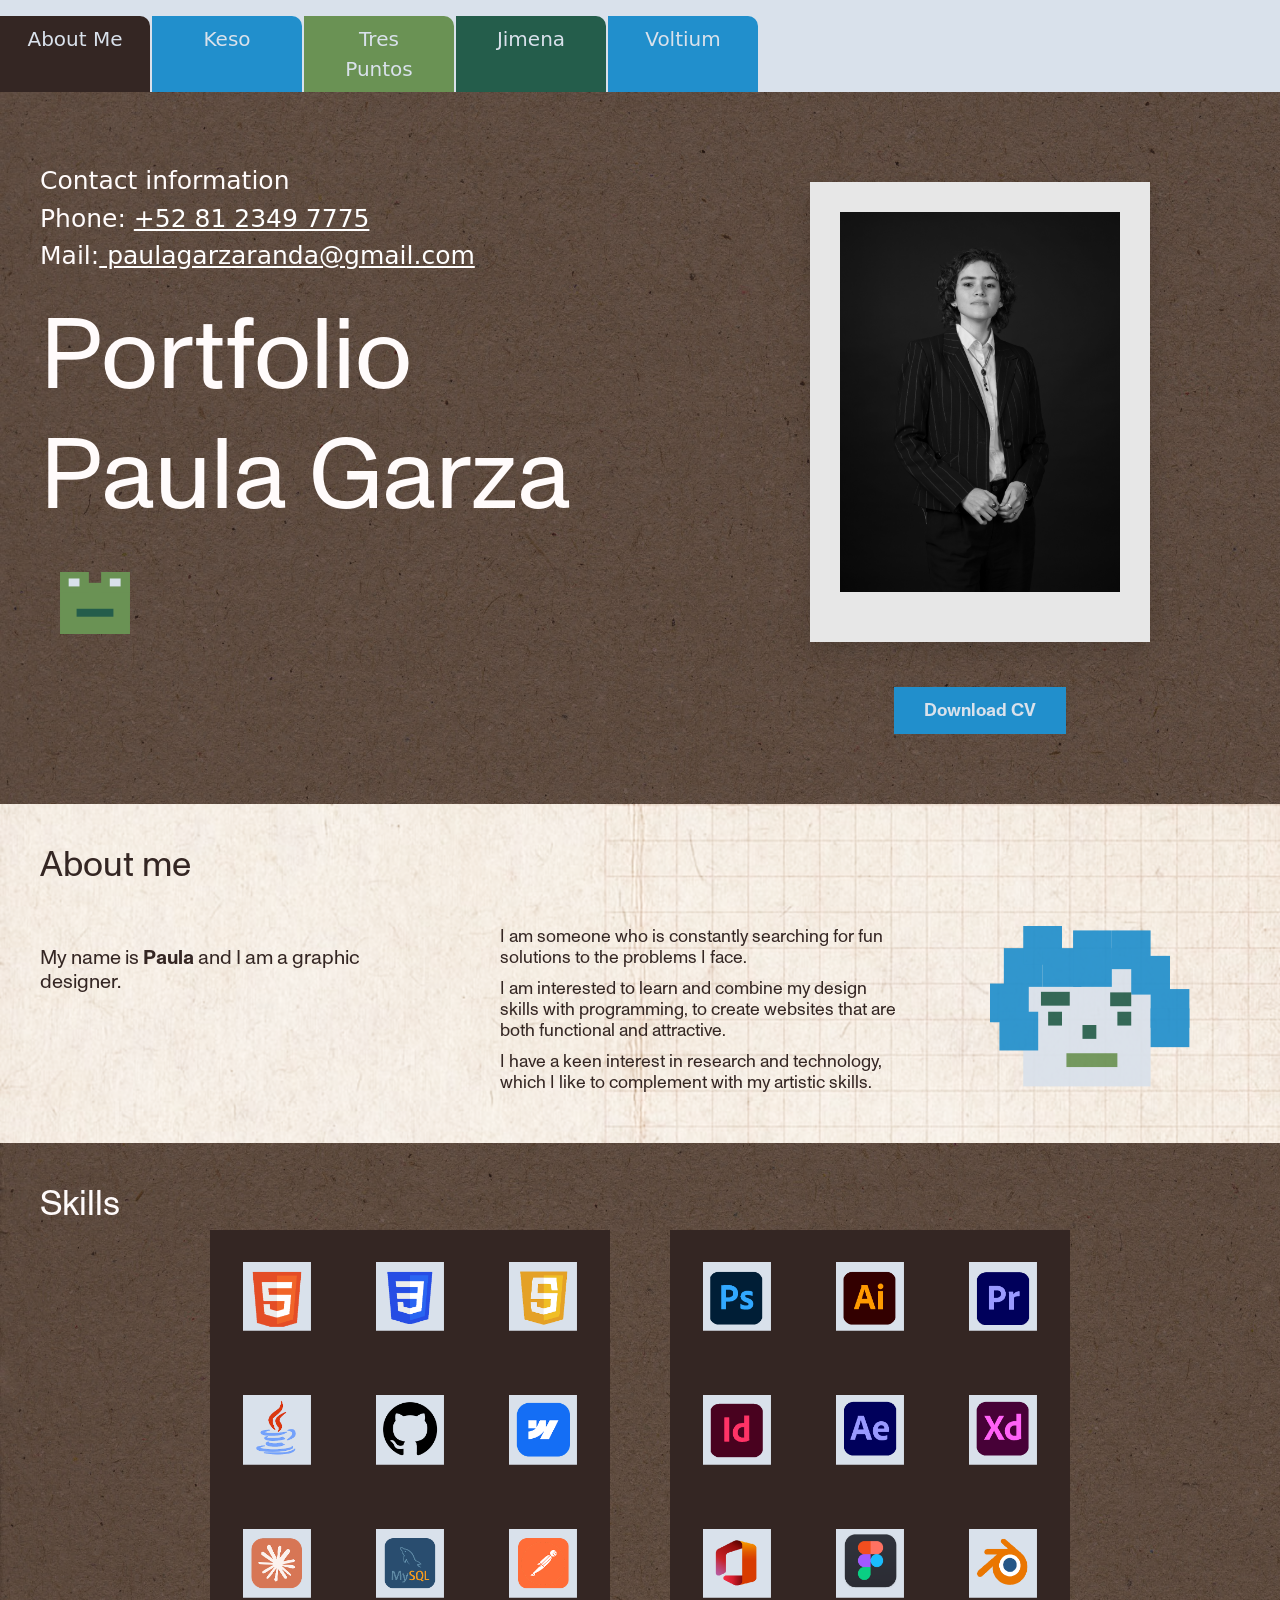
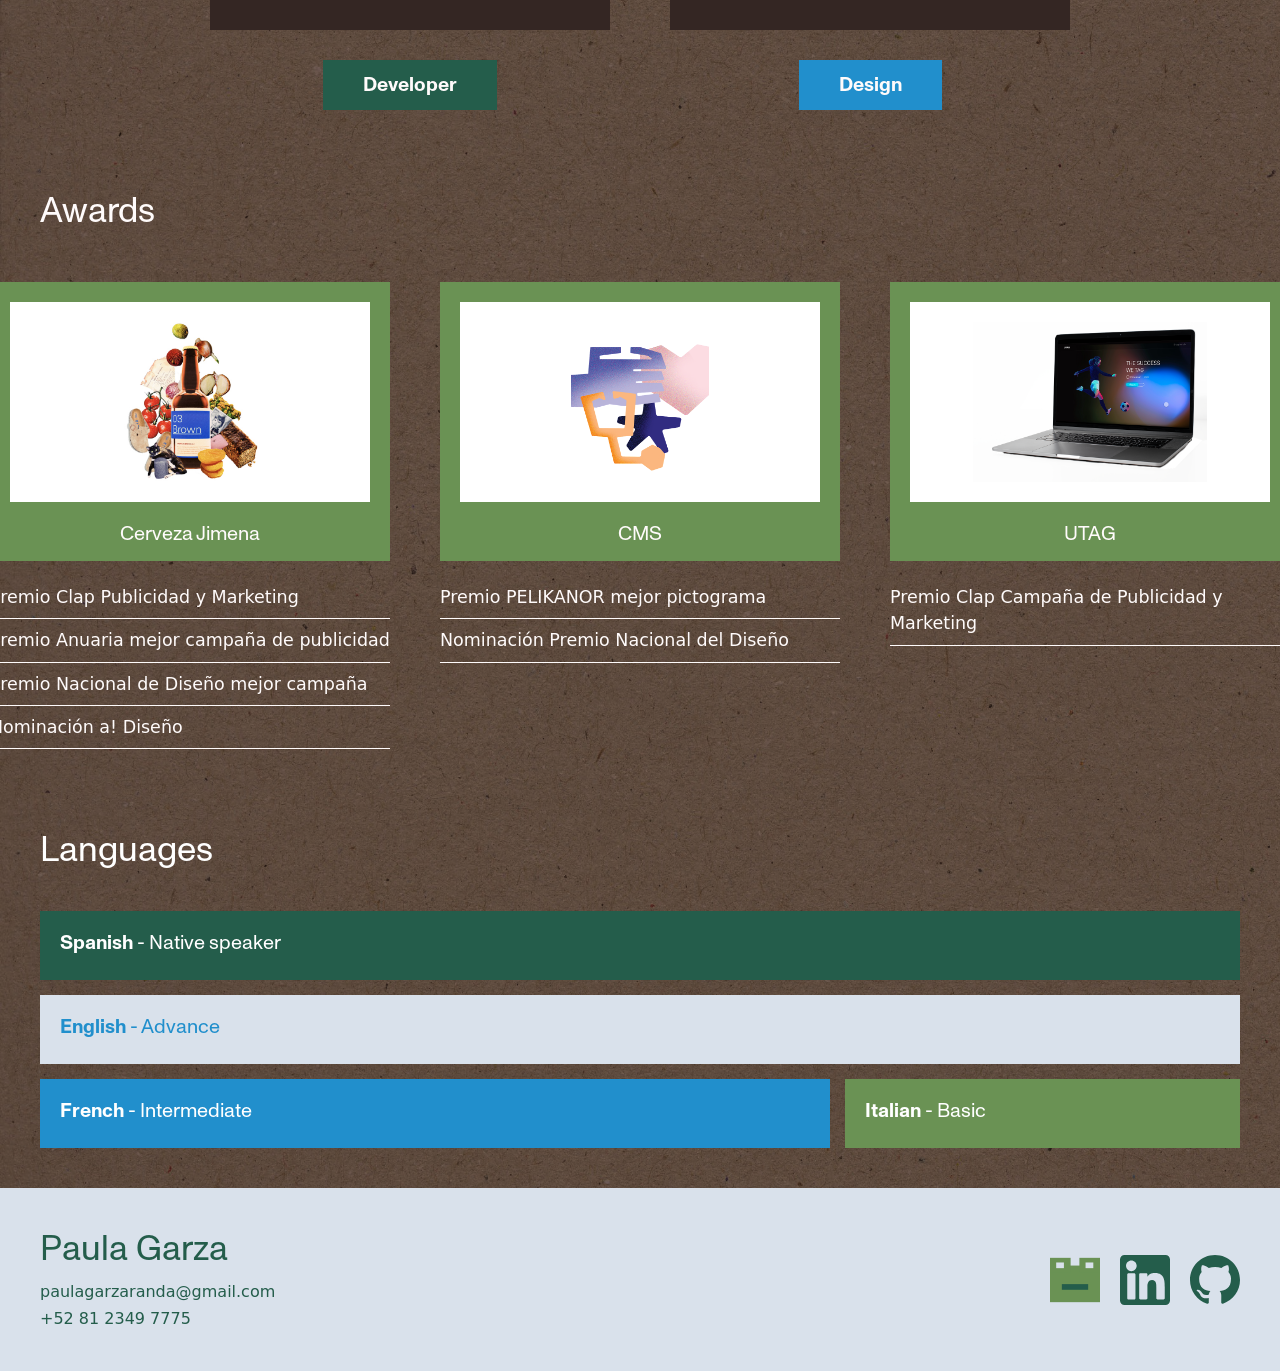
==== commit 7f0bebb3: "se agrego mas imagenes en jimena" ====
--- a/index.html
+++ b/index.html
@@ -10,11 +10,11 @@
 </head>
 <body id="index">
 <nav class="browser-tabs">
-  <a href="./index.html" class="active">Inicio</a>
+  <a href="./index.html" class="active" >About Me</a>
+  <a href="./keso.html">Keso</a>
   <a href="./trespuntos.html">Tres Puntos</a>
   <a href="./jimena.html">Jimena</a>
   <a href="./voltium.html">Voltium</a>
-  <a href="./keso.html">Keso</a>
 </nav>
 
 <div class="arriba my-5">
--- a/style.css
+++ b/style.css
@@ -94,10 +94,6 @@
 
 .browser-tabs a:hover {
   opacity: 0.6;
-}
-
-.browser-tabs a:hover {
-  background: color-mix(in srgb, #342623 90%, white);
 }
 
 .browser-tabs a.active {
@@ -697,7 +693,7 @@
   Tres puntos
 ================================================== */
 #trespuntos{
-  background-color: #218FCC;
+  background-color: #6A9254;
 }
 
 .portada {
@@ -722,9 +718,26 @@
 
 }
 
+.toolsContainerXl{
+  display: grid;
+  grid-template-columns: repeat(3, 1fr); /* 3 columnas de ancho igual */
+  grid-template-rows: repeat(2, 1fr);   /* 3 filas de alto igual */
+  gap: 2rem;                              /* espacio entre íconos */                  /* fuerza que el contenedor sea cuadrado */
+  width: 400px;                           /* ajusta el tamaño total del cuadrado */
+  padding: 1rem;                        /* centra el contenedor en la página */
+  place-items: center; 
+  margin-top: 19rem; 
+}
+
+
 
 .toolsContainer img {
   width: 60%;
+}
+
+.toolsContainerXl img{
+  width: 60%;
+
 }
 
 #tituloBlanco{
@@ -746,7 +759,7 @@
 }
 
 .imgPortada,
-.toolsTres, .toolsDos  {
+.toolsTres, .toolsDos, .toolsXl  {
   position: absolute;
   z-index: 1;
   cursor: pointer;
@@ -755,7 +768,7 @@
 }
 
 .imgPortada.al-frente,
-.toolsTres.al-frente, .toolsDos.al-frente {
+.toolsTres.al-frente, .toolsDos.al-frente, .toolsXl.al-frente {
   z-index: 3;
   cursor: default;
 }
@@ -767,7 +780,7 @@
   background-position: top center;
   width: 400px;
   height: 450px;
-  padding: 9rem 3rem 3rem 3rem;
+  padding: 8rem 3rem 3rem 3rem;
   top: 0;
   left: 0;
   transform-origin: top center;
@@ -801,15 +814,22 @@
   left: 80px;         /* qué tan a la derecha asoma */
   transform: rotate(4deg);
   transform-origin: top center;
-  aspect-ratio: 1089 / 1038;    /* cámbialo por el ancho/alto reales de tu imagen */
-  background-size: 100% 50%;
  
 }
 
-
-
-
-
+.toolsXl {
+  background-image: none;   /* la imagen pasa al ::before */
+}
+
+.toolsXl::before {
+  content: "";
+  position: absolute;
+  inset: 0;
+  z-index: -1;              /* detrás de los íconos */
+  background: url('./assets/img/xl\ pinza\ papel.png') top center / contain no-repeat;
+  transform: scale(1.3);    /* 1.3 = 30% más grande, ajústalo a ojo */
+  transform-origin: top center;
+}
 
 
 
@@ -821,6 +841,7 @@
 
 .papelTexto p {
   margin-bottom: 0.8rem;
+  font-size: 1.8rem; 
 }
 
 /* imagenes de los proyetcos */
@@ -940,6 +961,7 @@
   overflow: hidden;
   border-radius: 6px;
   margin-bottom: 1.5rem;
+  margin-top: 1.5rem;
 }
 
 .postWrap .imagenPrincipal {
@@ -988,7 +1010,7 @@
 
 #jimena{
   color: white;
-  background-color: #6A9254;
+  background-color: #245D4B;
 }
 
 .videoContainer {
@@ -1108,12 +1130,40 @@
   transform: scale(1.03);
 }
 
+#jimena .websGrande {
+  gap: 7rem;                    /* más espacio entre las dos fotos */
+}
+
+/* Wireframes (primera foto): más espacio arriba */
+#jimena .webLink:first-child {
+  margin-top: 5rem;
+}
+
+/* Mockup (segunda foto): más pequeña */
+#jimena .webLink:last-child {
+  max-width: 700px;             /* antes 1200px */
+}
+
+@media (max-width: 800px) {
+  #jimena .websGrande {
+    gap: 5rem;
+  }
+
+  #jimena .webLink:first-child {
+    margin-top: 3rem;
+  }
+
+  #jimena .webLink:last-child {
+    width: 85%;
+  }
+}
+
 /* ==================================================
   voltium
 ================================================== */
 
 #voltium{
-  background-color: #245D4B;
+  background-color: #218FCC;
   color: white;
 }
 
@@ -1141,7 +1191,7 @@
   display: block;
   width: fit-content;
   margin: 0 auto 2rem auto; /* centrado debajo del video, con espacio arriba */
-  background-color: #218FCC;
+  background-color: #6A9254;
   color: #D9E1EB;
   font-family: "ABC monument";
   font-size: 1.8rem;
@@ -1172,9 +1222,10 @@
   border-radius: 50px;
   margin: 6rem auto;
   display: block;
-  max-height: 600px;
+  max-height: none;
   object-fit: contain;
   transition: transform 0.3s ease;
+  height: auto;
 }
 
 .imgAvance:hover {
@@ -1193,47 +1244,104 @@
   width: calc(100% - 8rem);
 }
 
-@media (max-width: 768px) {
+.toolsXl {
+    left: 20%;       /* asoman 20% del ancho de la pila */
+    width: 70%;
+  }
+
+.gitKeso{
+  padding: 40px;
+}
+  
+.linkGitK {
+  display: block;
+  width: fit-content;
+  margin: 0 auto 2rem auto; /* centrado debajo del video, con espacio arriba */
+  background-color: #6A9254;
+  color: #D9E1EB;
+  font-family: "ABC monument";
+  font-size: 1.8rem;
+  font-weight: 700;
+  text-decoration: none;
+  padding: 1rem 3rem;
+  border: none;
+  cursor: pointer;
+  text-align: center;
+  transition: opacity 0.2s ease;
+}
+
+.linkGitK:hover {
+  opacity: 0.75;
+}
+
+
+@media (max-width: 1100px) {
   .portada {
     flex-direction: column;
     align-items: center;
-  }
-
-
-  .badgePremiosContainer {
-    position: static;
-    margin: 2.5rem auto 1.5rem auto;
-    display: flex;
-    justify-content: center;
-  }
-  .websGrande,
-  .galeriaDestacada,
-  .dobleImagen {
-    padding: 0 2rem;
-  }
-
-  .videoContainer,
-  .imgAvance {
+    gap: 3rem;
+  }
+
+  .pilaPapeles {
+    width: 100%;
+    max-width: 480px;
+    height: 540px;
+    margin: 0 auto;      /* centrada */
+  }
+
+  
+  .toolsTres {
+    padding:10rem 3rem 3rem 3rem;
+  }
+
+  .toolsDos {
+    left: 4rem;
     width: calc(100% - 4rem);
   }
 
-  .websGrande {
-    gap: 5rem;
-    margin: 6rem 0;
-  }
-
-  /* separación en la galería de posts */
-  .galeriaDestacada {
-    margin: 6rem auto;
-  }
-
-  .imagenPrincipal {
-    margin-bottom: 3rem;  /* espacio entre la imagen grande y las miniaturas */
-  }
-
-  .miniaturas {
-    gap: 1.5rem;          /* espacio entre miniaturas, también en la fila de abajo cuando bajan */
-  }
+  .toolsContainer{
+    margin-top: 5rem;
+    width: 100%;
+  }
+
+  .toolsContainerXl{
+    margin-top: 19rem;
+    width: 100%;
+  }
+
+
+  .portada .columnaIzquierda {
+    height: auto;          /* quita los 500px fijos */
+    align-items: center;
+    text-align: center;
+  }
+
+  .portada .portafolioTitulo {
+    font-size: clamp(4rem, 9vw, 7rem); /* se achica solo con el ancho de la pantalla */
+  }
+
+  .pilaPapeles {
+  width: 100%;
+  max-width: 480px;
+  height: 540px;
+  margin: 0 auto;
+}
+
+  .imgPortada {
+    container-type: inline-size;   /* sus hijos pueden usar cqw (1cqw = 1% del ancho del papel) */
+    height: auto;
+    aspect-ratio: 1.42 / 1;        /* ancho / alto reales de papel con clip.png */
+    background-size: 100% 100%;
+    padding: 0;
+  }
+  
+
+  .toolsTres,
+  .toolsDos, .toolsXl {
+    left: 15%;       /* asoman 20% del ancho de la pila */
+    width: 80%;
+  }
+
 
    .badgePremiosContainer {
     position: static;        /* deja de flotar en la esquina */
@@ -1248,60 +1356,58 @@
     width: 100%;
   }
 
-  .toolsContainer {
-  width: 100%;
-  max-width: 400px;
-}
-
-
-}
-
-
-
-@media (max-width: 1100px) {
+  .papelTexto {
+  padding: 20cqw 8cqw 6cqw;      /* arriba, lados, abajo, escalan con el papel */
+}
+
+  .papelTexto p {
+  font-size: 3.8cqw;
+  margin-bottom: 1.5cqw;
+  margin-top: 0rem;
+}
+}
+
+
+@media (max-width: 800px) {
   .portada {
     flex-direction: column;
     align-items: center;
-    gap: 3rem;
-  }
-
-  .pilaPapeles {
-    width: 100%;
-    max-width: 480px;
-    height: 540px;
-    margin: 0 auto;      /* centrada */
-  }
-
-  .imgPortada {
+  }
+
+
+  .badgePremiosContainer {
+    position: static;
+    margin: 2.5rem auto 1.5rem auto;
+    display: flex;
+    justify-content: center;
+  }
+  .websGrande,
+  .galeriaDestacada,
+  .dobleImagen {
+    padding: 0 2rem;
+  }
+
+  .videoContainer,
+  .imgAvance {
     width: calc(100% - 4rem);
   }
 
-  .toolsTres {
-    left: 4rem;
-    width: calc(100% - 4rem);
-  }
-
-  .toolsDos {
-    left: 4rem;
-    width: calc(100% - 4rem);
-  }
-
-
-
-
-  .portada .columnaIzquierda {
-    height: auto;          /* quita los 500px fijos */
-    align-items: center;
-    text-align: center;
-  }
-
-  .portada .portafolioTitulo {
-    font-size: clamp(4rem, 9vw, 7rem); /* se achica solo con el ancho de la pantalla */
-  }
-
-  .imgPortada {
-    width: 100%;
-    max-width: 400px;
+  .websGrande {
+    gap: 5rem;
+    margin: 6rem 0;
+  }
+
+  /* separación en la galería de posts */
+  .galeriaDestacada {
+    margin: 6rem auto;
+  }
+
+  .imagenPrincipal {
+    margin-bottom: 3rem;  /* espacio entre la imagen grande y las miniaturas */
+  }
+
+  .miniaturas {
+    gap: 1.5rem;          /* espacio entre miniaturas, también en la fila de abajo cuando bajan */
   }
 
    .badgePremiosContainer {
@@ -1317,10 +1423,73 @@
     width: 100%;
   }
 
-
-  .toolsContainer {
-    width: 100%;
-  }
+  
+
+.papelTexto {
+  padding: 12cqw 8cqw 6cqw;      /* arriba, lados, abajo, escalan con el papel */
+}
+
+  .papelTexto p {
+  font-size: 5cqw;
+  margin-bottom: 1.5cqw;
+  margin-top: 0rem;
+}
+
+
+.imgPortada {
+  padding: 3rem 2rem 2rem 2rem;
+  max-width: 300px;
+}
+
+ .toolsXl {
+    left: 25%;       /* asoman 20% del ancho de la pila */
+    width: 70%;
+  }
+.toolsTres,
+  .toolsDos{
+    left: 15%;       /* asoman 20% del ancho de la pila */
+    width: 90%;
+  }
+
+  .toolsTres,
+.toolsXl {
+  container-type: inline-size;
+  height: auto;
+  padding: 0;
+}
+
+.toolsTres {
+  aspect-ratio: 1.2 / 1;        /* ancho / alto reales de papel pinza cafe.png */
+  background-size: 100% 100%;
+  top: 190px;  
+}
+
+.toolsXl {
+  aspect-ratio: 1089 / 1038;
+  top: 80px;    /* la proporción que usaste antes para xl pinza papel.png */
+}
+
+.toolsContainer {
+  width: auto;
+  max-width: none;
+  padding: 0;
+  gap: 4cqw;
+  margin: 42cqw 10cqw 0;        /* arriba, lados */
+}
+
+.toolsContainerXl {
+  width: auto;
+  max-width: none;
+  padding: 0;
+  gap: 4cqw;
+  margin: 55cqw 10cqw 0;
+}
+
+.pilaPapeles {
+  height: 640px;      /* más alto, porque la hoja de atrás ahora baja */
+}
+
+
 }
 
 
@@ -1345,4 +1514,133 @@
   .postOverlay p {
     font-size: 1.4rem;
   }
+}
+
+/* ==================================================
+  Voltium y Keso: imágenes con descripción
+================================================== */
+#voltium .websGrande {
+  flex-direction: row;
+  align-items: center;
+  justify-content: center;
+  gap: 6rem;
+  max-width: 1200px;
+  margin: 4rem auto 20rem;
+}
+
+#keso .websGrande {
+  flex-direction: row;
+  align-items: center;
+  justify-content: center;
+  gap: 6rem;
+  max-width: 1000px;
+  margin: 4rem auto 12rem;
+}
+
+#voltium .webLink,
+#keso .webLink {
+  width: auto;
+  max-width: none;
+  min-width: 0;
+}
+
+/* Voltium: branding + celular */
+#voltium .webLink:first-child { flex: 1 1 0; }
+#voltium .webLink:last-child  { flex: 0 1 240px; }
+
+/* Keso: celular + branding */
+#keso .webLink:first-child { flex: 0 1 240px; }
+#keso .webLink:last-child  { flex: 1 1 0; }
+
+@media (max-width: 800px) {
+  #voltium .websGrande,
+  #keso .websGrande {
+    flex-direction: column;
+    align-items: center;
+    gap: 4rem;
+    margin: 4rem auto 8rem;
+  }
+
+  /* imagen del branding: ya no se colapsa */
+  #voltium .webLink:first-child,
+  #keso .webLink:last-child {
+    flex: 0 0 auto;
+    width: 100%;
+  }
+
+  /* tarjeta del celular: más ancha que la imagen */
+  #voltium .webLink:last-child,
+  #keso .webLink:first-child {
+    flex: 0 0 auto;
+    width: 100%;
+    max-width: 420px;
+    background: #342623;
+    padding-top: 2rem;
+  }
+
+  #voltium .webLink:last-child img,
+  #keso .webLink:first-child img {
+    width: 55%;
+    max-width: 220px;
+    margin: 0 auto;
+  }
+
+  /* títulos de la galería de Keso más chicos en celular */
+  .postOverlay .h3Titulo {
+    font-size: 2rem;
+  }
+}
+
+@media (max-width: 800px) {
+  :is(#trespuntos, #jimena, #voltium, #keso) .pilaPapeles {
+    display: grid;
+    height: auto;              /* la altura sale del contenido */
+    padding-bottom: 4rem;      /* holgura para la inclinación y la sombra */
+  }
+
+  /* todas las hojas ocupan la misma celda */
+  :is(#trespuntos, #jimena, #voltium, #keso) .pilaPapeles > * {
+    position: relative;
+    grid-area: 1 / 1;
+    top: 0;
+  }
+
+  /* cuánto baja la hoja de atrás (antes era su "top") */
+  :is(#trespuntos, #jimena, #voltium) .toolsTres { margin-top: 190px; }
+  #keso .toolsXl { margin-top: 80px; }
+
+  /* Keso: su hoja está escalada a 1.3 y se sale por abajo */
+  #keso .pilaPapeles {
+    padding-bottom: calc(0.2 * min(480px, 100vw - 80px) + 2rem);
+  }
+
+  #keso .portada {
+    gap: 0.5rem;                 /* antes 3rem: título más cerca de los papeles */
+  }
+
+  #keso .pilaPapeles {
+    margin-top: -1rem;           /* sube un poco toda la pila */
+    padding-bottom: calc(0.3 * min(480px, 100vw - 80px) + 3rem);   /* antes 0.2 y 2rem */
+  }
+
+  #keso .toolsXl {
+    margin-top: 40px;            /* antes 80px: la hoja de atrás asoma menos abajo del papel del frente */
+  }
+
+  #keso .portada + * {
+    margin-top: 3rem;            /* aire entre la hoja y el video */
+  }
+
+  
+}
+
+@media (max-width: 800px), (hover: none) {
+  .webOverlay p,
+  .postOverlay p {
+    width: 80%;          /* ocupa el 80% de la tarjeta, no todo el ancho */
+    max-width: 320px;    /* y nunca pasa de 320px */
+    margin-left: auto;
+    margin-right: auto;
+    text-align: center;
+  }
 }
